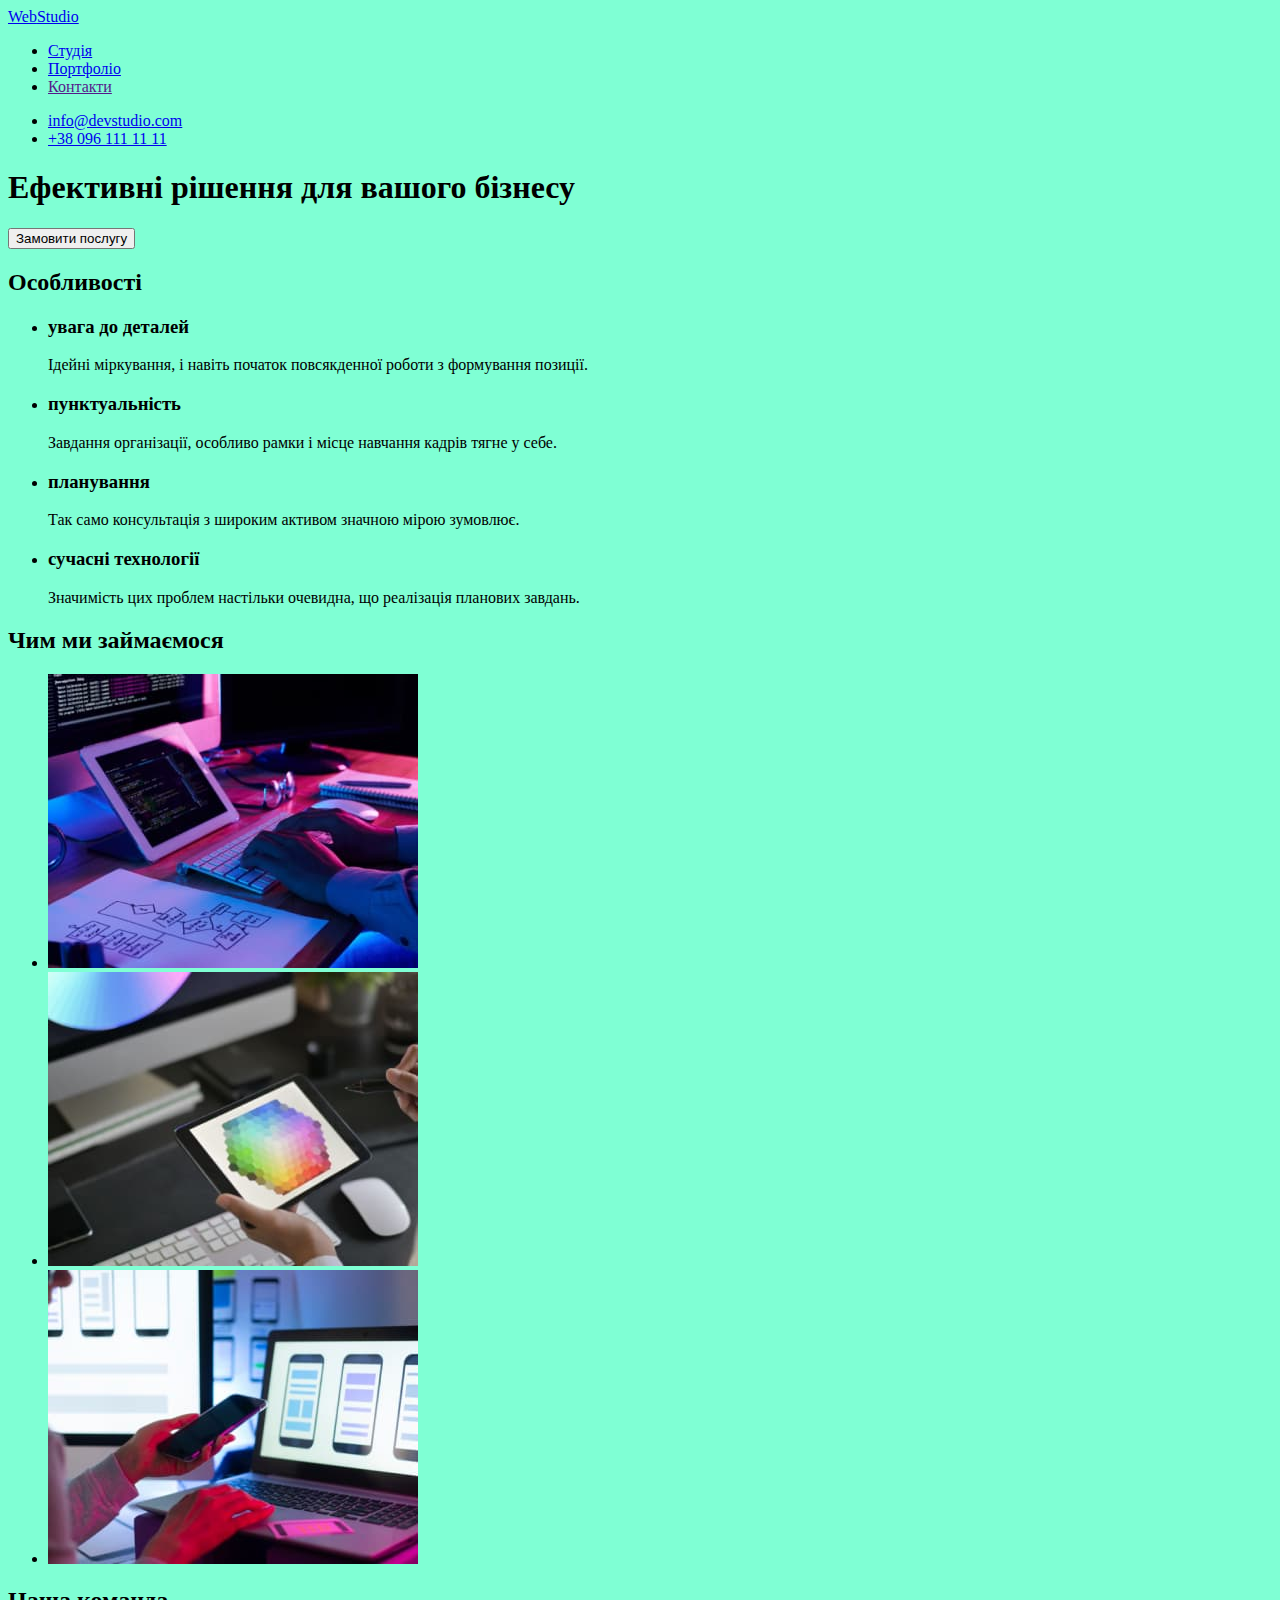
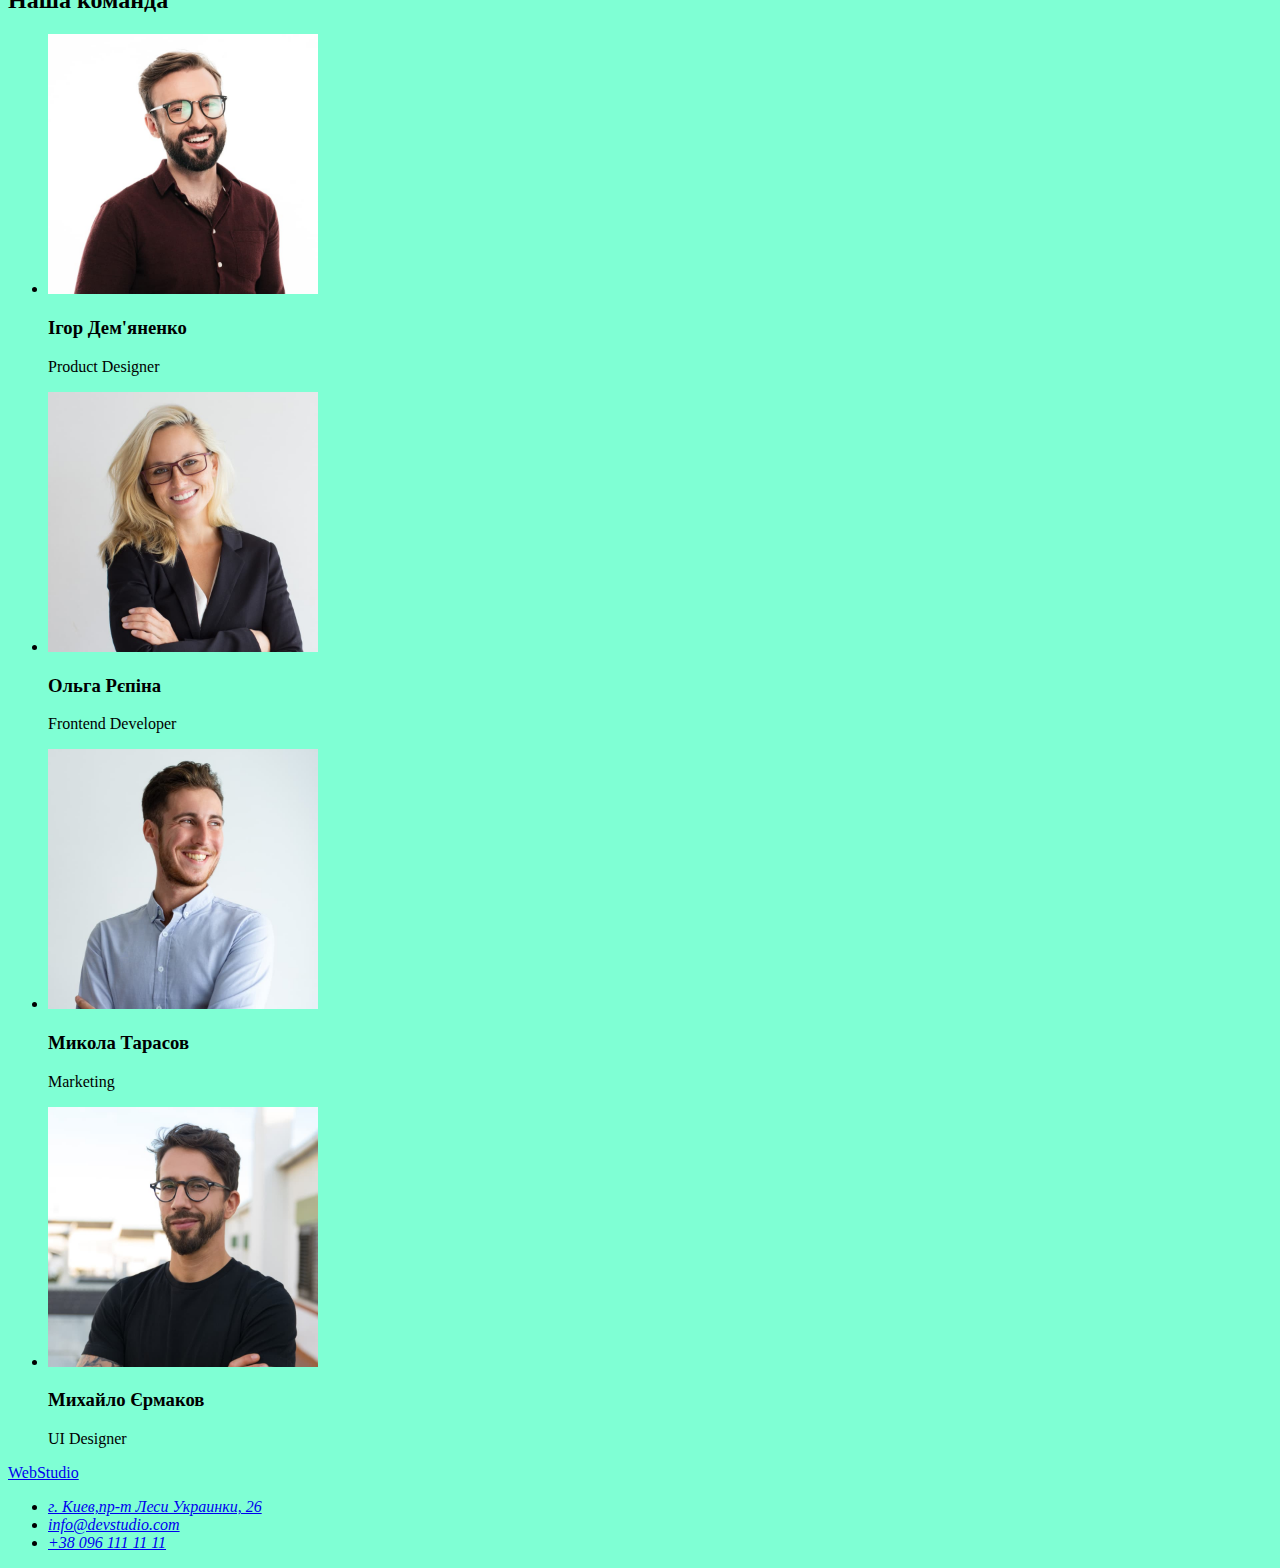
==== index.html @ 27ed3059 "start" ====
<!DOCTYPE html>
<html lang="uk">
  <head>
    <meta charset="UTF-8" />
    <meta http-equiv="X-UA-Compatible" content="IE=edge" />
    <meta name="viewport" content="width=device-width, initial-scale=1.0" />
    <title>WebStudio</title>
    <link rel="stylesheet" href="./css/styles.css" />
  </head>

  <body>
    <!--Шапка-->
    <header class="page-header">
      <nav class="page-nav">
        <a href="./index.html">Web<span class="accent">Studio</span></a>

        <ul class="site-nav">
          <li><a href="./index.html">Студія</a></li>
          <li><a href="./portfolio.html">Портфоліо</a></li>
          <li><a href="">Контакти</a></li>
        </ul>
      </nav>

      <ul class="contact-nav">
        <li><a href="mailto:info@devstudio.com">info@devstudio.com</a></li>
        <li><a href="tel:+380961111111">+38 096 111 11 11</a></li>
      </ul>
    </header>

    <main>
      <!--Ефективні рішення для вашого бізнесу-->
      <section>
        <h1>Ефективні рішення для вашого бізнесу</h1>
        <button type="button">Замовити послугу</button>
      </section>
      <!--Особливості-->
      <section>
        <h2>Особливості</h2>
        <ul>
          <li>
            <h3>увага до деталей</h3>
            <p>Ідейні міркування, і навіть початок повсякденної роботи з формування позиції.</p>
          </li>
          <li>
            <h3>пунктуальність</h3>
            <p>Завдання організації, особливо рамки і місце навчання кадрів тягне у себе.</p>
          </li>
          <li>
            <h3>планування</h3>
            <p>Так само консультація з широким активом значною мірою зумовлює.</p>
          </li>
          <li>
            <h3>сучасні технології</h3>
            <p>Значимість цих проблем настільки очевидна, що реалізація планових завдань.</p>
          </li>
        </ul>
      </section>
      <!--Чим ми займаємося-->
      <section>
        <h2>Чим ми займаємося</h2>
        <ul>
          <li>
            <img
              src="./images/about1.jpg"
              alt="програміст, який працює за робочим столом в офісі"
              width="370"
            />
          </li>
          <li>
            <img
              src="./images/about2.jpg"
              alt="веб дизайнери розробляють додаток для смартфонів, команда творців працює над інтерфейсом мобільних телефонів"
              width="370"
            />
          </li>
          <li>
            <img
              src="./images/about3.jpg"
              alt="творчий художник веб-дизайну за робочим графічним планшетом вибирає колір"
              width="370"
            />
          </li>
        </ul>
      </section>
      <!--Наша команда-->
      <section>
        <h2>Наша команда</h2>
        <ul>
          <li>
            <img src="./images/team1.jpg" alt="Ігор Дем'яненко" width="270" />
            <h3>Ігор Дем'яненко</h3>
            <p lang="en">Product Designer</p>
          </li>
          <li>
            <img src="./images/team2.jpg" alt="Ольга Рєпіна" width="270" />
            <h3>Ольга Рєпіна</h3>
            <p lang="en">Frontend Developer</p>
          </li>
          <li>
            <img src="./images/team3.jpg" alt="Микола Тарасов" width="270" />
            <h3>Микола Тарасов</h3>
            <p lang="en">Marketing</p>
          </li>
          <li>
            <img src="./images/team4.jpg" alt="Михайло Єрмаков" width="270" />
            <h3>Михайло Єрмаков</h3>
            <p lang="en">UI Designer</p>
          </li>
        </ul>
      </section>
    </main>
    <!--Футер-->
    <footer>
      <a href="./index.html">Web<span class="accent">Studio</span></a>
      <address>
        <ul>
          <li>
            <a
              href="https://goo.gl/maps/CPtrU1FHBa2aNyZL9"
              target="_blank"
              rel="noopener noreferrer nofollow"
              >г. Киев,пр-т Леси Украинки, 26
            </a>
          </li>
          <li><a href="mailto:info@devstudio.com">info@devstudio.com</a></li>
          <li><a href="tel:+380961111111">+38 096 111 11 11</a></li>
        </ul>
      </address>
    </footer>
  </body>
</html>

<!--тест-->
---- css/styles.css ----
body {
  background-color: aquamarine;
}
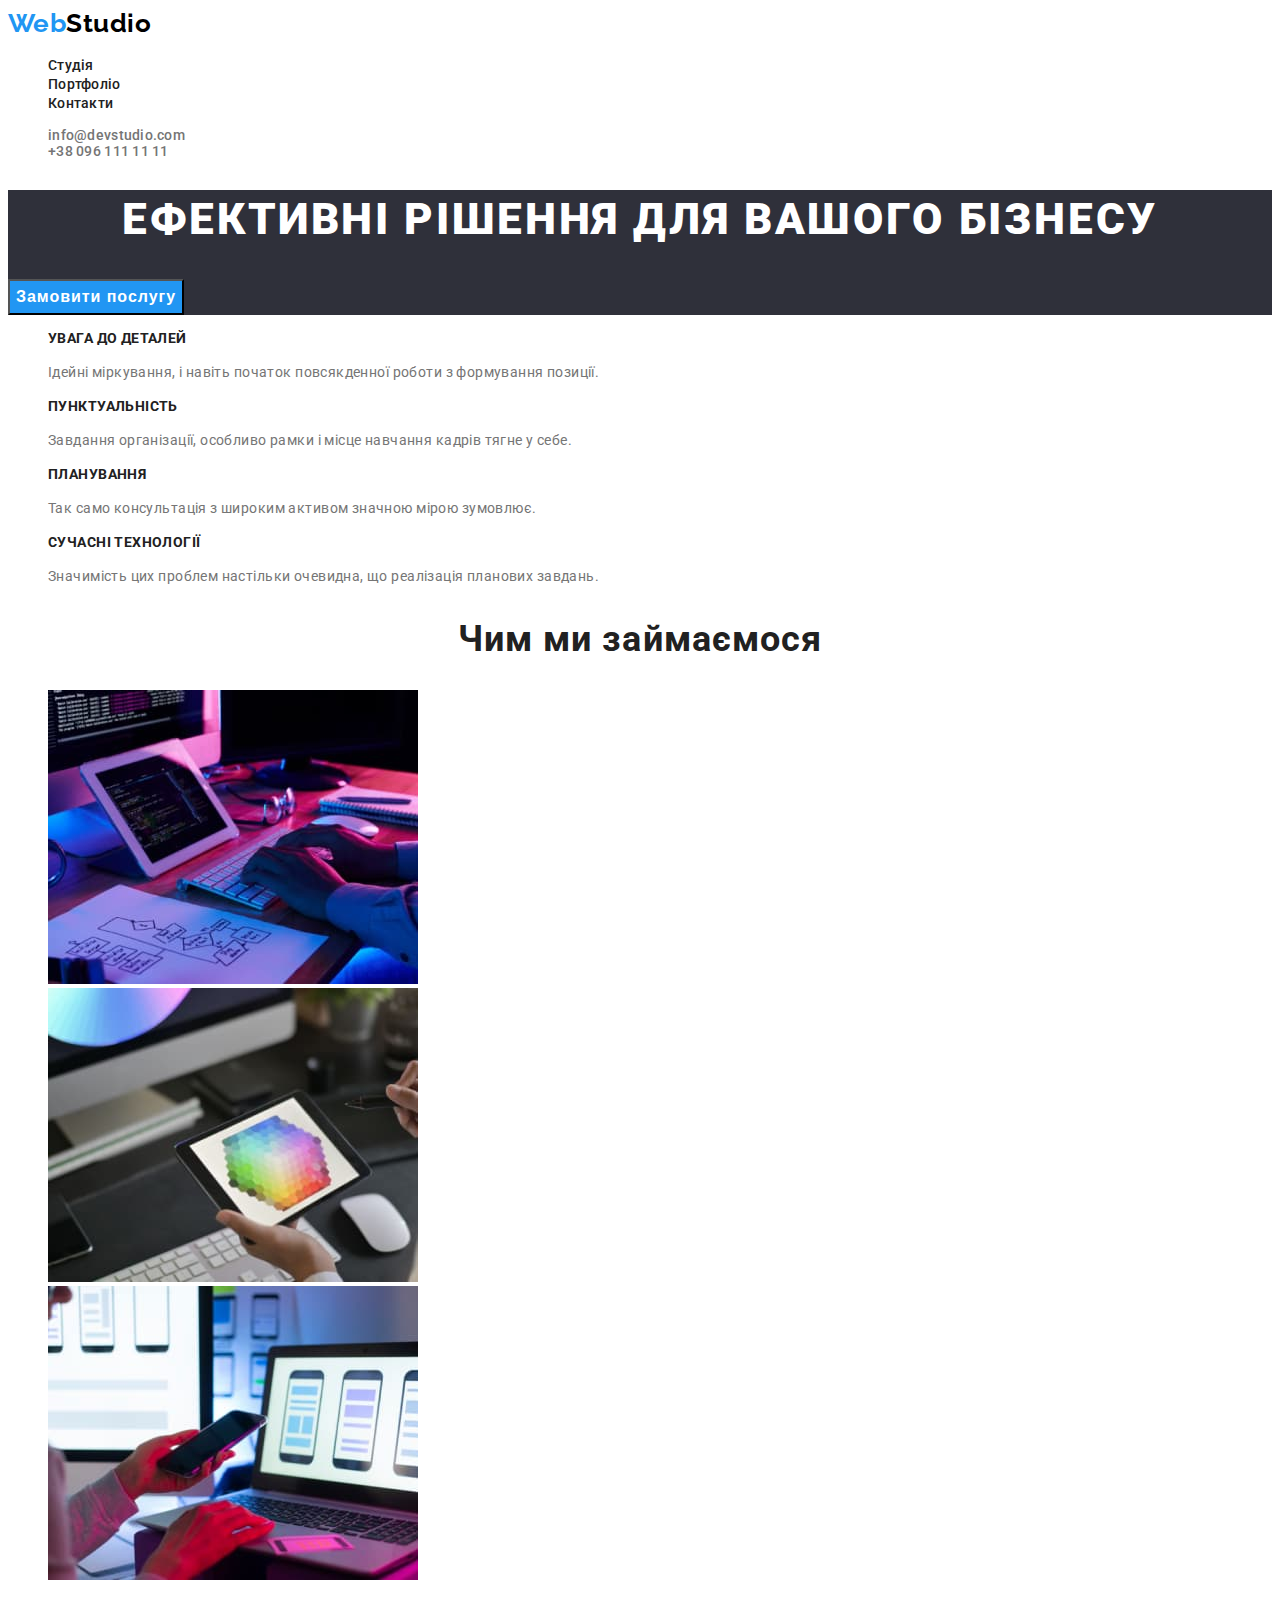
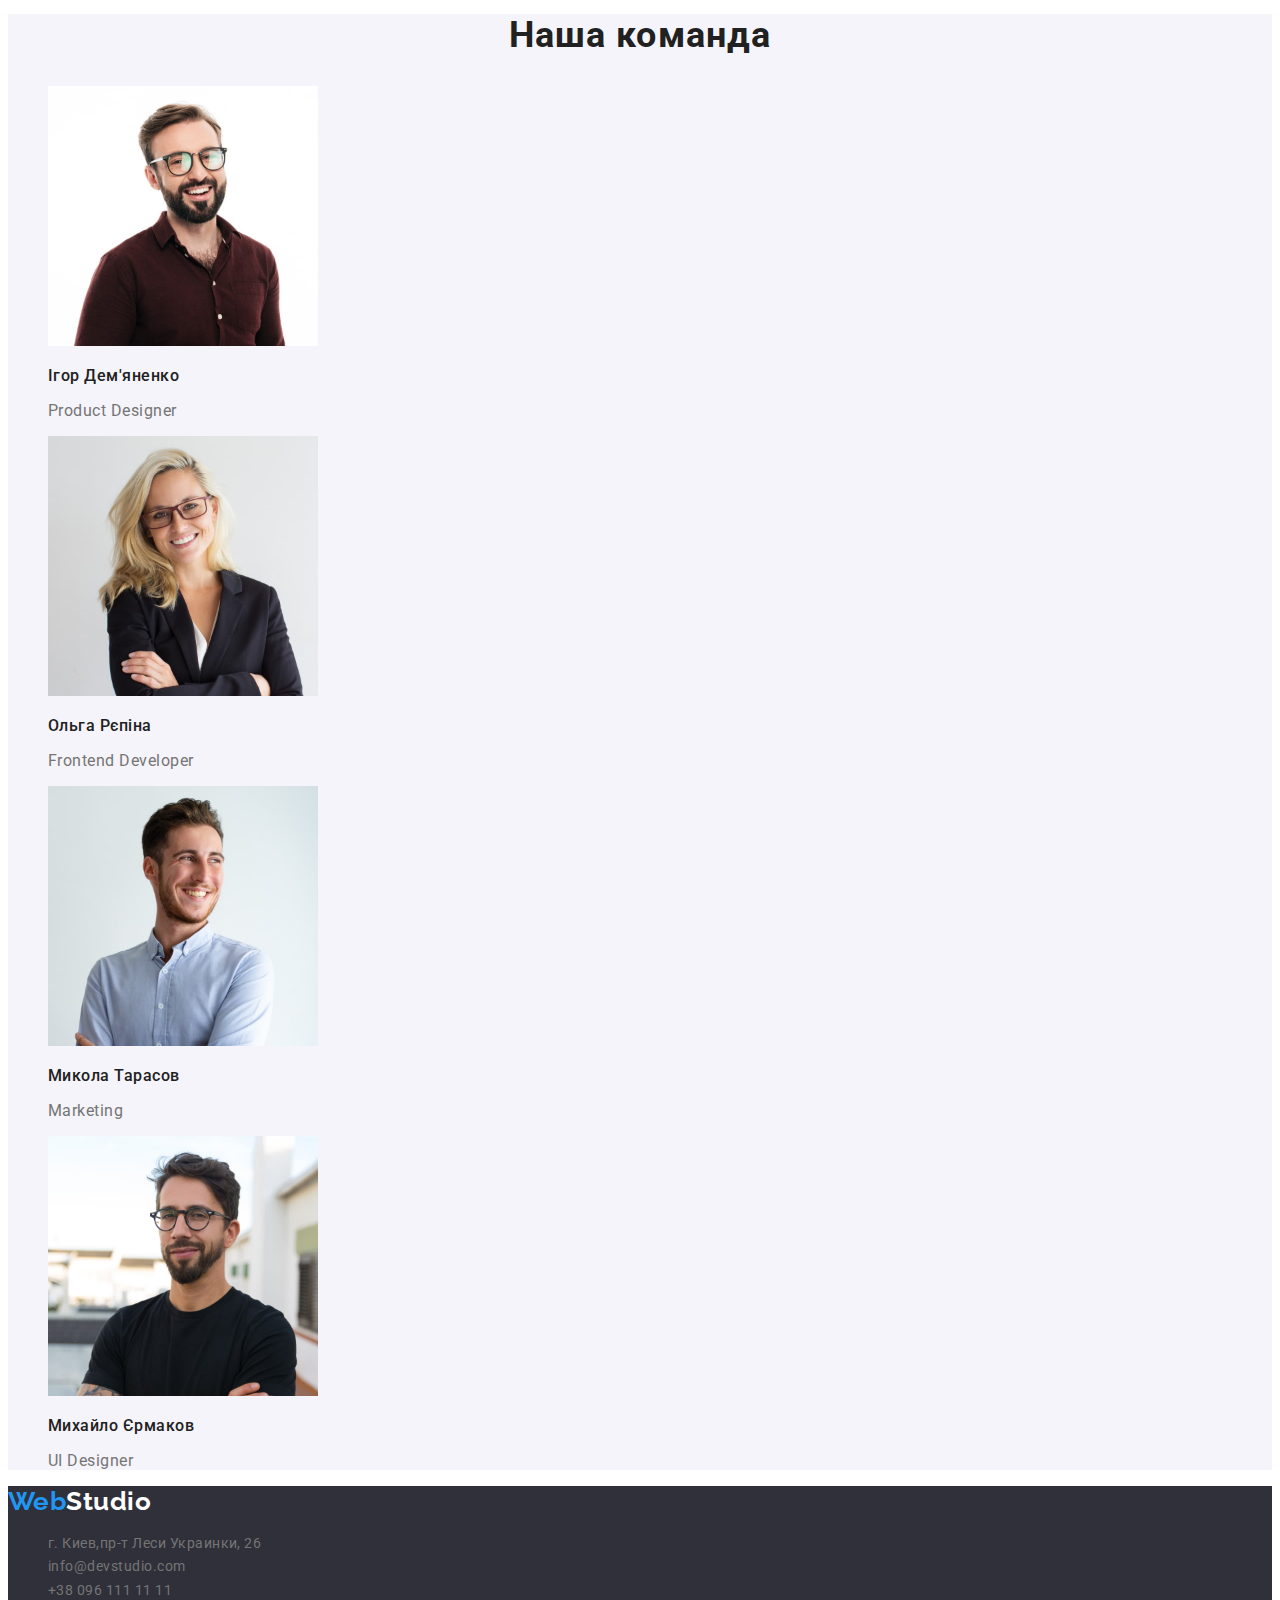
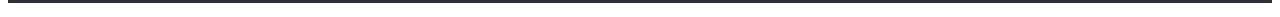
==== commit 06e15cb3: "finish" ====
--- a/index.html
+++ b/index.html
@@ -4,60 +4,74 @@
     <meta charset="UTF-8" />
     <meta http-equiv="X-UA-Compatible" content="IE=edge" />
     <meta name="viewport" content="width=device-width, initial-scale=1.0" />
+    <!-- шрифти:Raleway 700,Roboto 400 500 700 900, -->
+    <link rel="preconnect" href="https://fonts.googleapis.com" />
+    <link rel="preconnect" href="https://fonts.gstatic.com" crossorigin />
+    <link
+      href="https://fonts.googleapis.com/css2?family=Raleway:wght@700&family=Roboto:wght@400;500;700;900&display=swap"
+      rel="stylesheet"
+    />
     <title>WebStudio</title>
     <link rel="stylesheet" href="./css/styles.css" />
   </head>
 
   <body>
     <!--Шапка-->
-    <header class="page-header">
+    <header>
       <nav class="page-nav">
-        <a href="./index.html">Web<span class="accent">Studio</span></a>
+        <a href="./index.html" class="logo">Web<span class="logo-studio">Studio</span></a>
 
-        <ul class="site-nav">
-          <li><a href="./index.html">Студія</a></li>
-          <li><a href="./portfolio.html">Портфоліо</a></li>
-          <li><a href="">Контакти</a></li>
+        <ul>
+          <li><a href="./index.html" class="current nav-link">Студія</a></li>
+          <li><a href="./portfolio.html" class="nav-link">Портфоліо</a></li>
+          <li><a href="" class="nav-link">Контакти</a></li>
         </ul>
       </nav>
 
       <ul class="contact-nav">
-        <li><a href="mailto:info@devstudio.com">info@devstudio.com</a></li>
-        <li><a href="tel:+380961111111">+38 096 111 11 11</a></li>
+        <li><a class="nav-link" href="mailto:info@devstudio.com">info@devstudio.com</a></li>
+        <li><a class="nav-link" href="tel:+380961111111">+38 096 111 11 11</a></li>
       </ul>
     </header>
 
     <main>
+      <!-- hero -->
       <!--Ефективні рішення для вашого бізнесу-->
-      <section>
-        <h1>Ефективні рішення для вашого бізнесу</h1>
+      <section class="hero">
+        <h1 class="top">Ефективні рішення для вашого бізнесу</h1>
         <button type="button">Замовити послугу</button>
       </section>
       <!--Особливості-->
       <section>
-        <h2>Особливості</h2>
-        <ul>
+        <h2 hidden>Особливості</h2>
+        <ul class="features">
           <li>
-            <h3>увага до деталей</h3>
-            <p>Ідейні міркування, і навіть початок повсякденної роботи з формування позиції.</p>
+            <h3 class="features-titel">увага до деталей</h3>
+            <p class="text">
+              Ідейні міркування, і навіть початок повсякденної роботи з формування позиції.
+            </p>
           </li>
           <li>
-            <h3>пунктуальність</h3>
-            <p>Завдання організації, особливо рамки і місце навчання кадрів тягне у себе.</p>
+            <h3 class="features-titel">пунктуальність</h3>
+            <p class="text">
+              Завдання організації, особливо рамки і місце навчання кадрів тягне у себе.
+            </p>
           </li>
           <li>
-            <h3>планування</h3>
-            <p>Так само консультація з широким активом значною мірою зумовлює.</p>
+            <h3 class="features-titel">планування</h3>
+            <p class="text">Так само консультація з широким активом значною мірою зумовлює.</p>
           </li>
           <li>
-            <h3>сучасні технології</h3>
-            <p>Значимість цих проблем настільки очевидна, що реалізація планових завдань.</p>
+            <h3 class="features-titel">сучасні технології</h3>
+            <p class="text">
+              Значимість цих проблем настільки очевидна, що реалізація планових завдань.
+            </p>
           </li>
         </ul>
       </section>
       <!--Чим ми займаємося-->
       <section>
-        <h2>Чим ми займаємося</h2>
+        <h2 class="work-title">Чим ми займаємося</h2>
         <ul>
           <li>
             <img
@@ -83,39 +97,40 @@
         </ul>
       </section>
       <!--Наша команда-->
-      <section>
-        <h2>Наша команда</h2>
+      <section class="team">
+        <h2 class="work-title">Наша команда</h2>
         <ul>
           <li>
             <img src="./images/team1.jpg" alt="Ігор Дем'яненко" width="270" />
-            <h3>Ігор Дем'яненко</h3>
-            <p lang="en">Product Designer</p>
+            <h3 class="team-name">Ігор Дем'яненко</h3>
+            <p lang="en" class="job">Product Designer</p>
           </li>
           <li>
             <img src="./images/team2.jpg" alt="Ольга Рєпіна" width="270" />
-            <h3>Ольга Рєпіна</h3>
-            <p lang="en">Frontend Developer</p>
+            <h3 class="team-name">Ольга Рєпіна</h3>
+            <p lang="en" class="job">Frontend Developer</p>
           </li>
           <li>
             <img src="./images/team3.jpg" alt="Микола Тарасов" width="270" />
-            <h3>Микола Тарасов</h3>
-            <p lang="en">Marketing</p>
+            <h3 class="team-name">Микола Тарасов</h3>
+            <p lang="en" class="job">Marketing</p>
           </li>
           <li>
             <img src="./images/team4.jpg" alt="Михайло Єрмаков" width="270" />
-            <h3>Михайло Єрмаков</h3>
-            <p lang="en">UI Designer</p>
+            <h3 class="team-name">Михайло Єрмаков</h3>
+            <p lang="en" class="job">UI Designer</p>
           </li>
         </ul>
       </section>
     </main>
     <!--Футер-->
     <footer>
-      <a href="./index.html">Web<span class="accent">Studio</span></a>
-      <address>
+      <a href="./index.html" class="logo">Web<span class="logo-studio">Studio</span></a>
+      <address class="contact-info">
         <ul>
           <li>
             <a
+              class="contact-map"
               href="https://goo.gl/maps/CPtrU1FHBa2aNyZL9"
               target="_blank"
               rel="noopener noreferrer nofollow"
--- a/css/styles.css
+++ b/css/styles.css
@@ -1,3 +1,212 @@
+/* 
+font-family: 'Raleway', sans-serif;
+font-family: 'Roboto', sans-serif; 
+*/
+
+:root {
+  --primary-text-color: #757575;
+  --title-text-color: #212121;
+  --accent-color: #2196f3;
+  --primary-logo-color: #2196f3;
+  --secondary-logo-color: #000000;
+  --primary-white-color: #ffffff;
+  --footer-background: #2f303a;
+  --footer-contacts: rgba(255, 255, 255, 0.6);
+  --button-portfolio-background: #f5f4fa;
+}
+
 body {
-  background-color: aquamarine;
-}
+  font-family: Roboto, sans-serif;
+  color: var(--primary-text-color);
+  background-color: var(--primary-white-color);
+  letter-spacing: 0.03em;
+}
+
+a {
+  text-decoration: none;
+  font-style: normal;
+  color: var(--primary-text-color);
+}
+a:hover,
+a:focus {
+  color: var(--accent-color);
+}
+
+li {
+  list-style-type: none;
+}
+
+/* шапка */
+.logo {
+  color: var(--primary-logo-color);
+  font-family: Raleway, sans-serif;
+  font-weight: 700;
+  font-size: 26px;
+  line-height: 1.2;
+}
+
+header .logo-studio {
+  color: var(--secondary-logo-color);
+}
+
+/* навигация */
+.page-nav .nav-link {
+  font-weight: 500;
+  font-size: 14px;
+  line-height: 1.14;
+  letter-spacing: 0.02em;
+  color: var(--title-text-color);
+}
+
+.page-nav .nav-link:hover,
+.page-nav .nav-link:focus {
+  color: var(--accent-color);
+}
+
+.link.current {
+  color: var(--accent-color);
+}
+
+.contact-nav {
+  font-weight: 500;
+  font-size: 14px;
+  line-height: 1.14;
+  letter-spacing: 0.02em;
+  color: var(--primary-text-color);
+}
+
+h2,
+h3 {
+  color: var(--title-text-color);
+}
+
+/*футер*/
+footer {
+  background: var(--footer-background);
+}
+
+footer .logo-studio {
+  color: var(--primary-white-color);
+}
+
+.contact-info {
+  font-weight: 400;
+  font-size: 14px;
+  line-height: 1.7;
+  color: var(--footer-contacts);
+}
+
+/*hero*/
+.hero {
+  background-color: var(--footer-background);
+}
+
+.hero .top {
+  font-style: normal;
+  font-weight: 900;
+  font-size: 44px;
+  line-height: 1.36;
+  color: var(--primary-white-color);
+  text-align: center;
+  letter-spacing: 0.06em;
+  text-transform: uppercase;
+}
+
+.hero button {
+  display: flex;
+  font-style: normal;
+  font-weight: 700;
+  font-size: 16px;
+  line-height: 1.88;
+  text-align: center;
+  color: var(--primary-white-color);
+  background-color: var(--accent-color);
+  letter-spacing: 0.06em;
+}
+
+.hero button:hover,
+.hero button:focus {
+  background-color: #188ce8;
+}
+
+.features-titel {
+  font-style: normal;
+  font-weight: 700;
+  font-size: 14px;
+  line-height: 1.14;
+  letter-spacing: 0.03em;
+  text-transform: uppercase;
+}
+
+.features .text {
+  font-style: normal;
+  font-weight: 400;
+  font-size: 14px;
+  line-height: 1.71;
+  letter-spacing: 0.03em;
+}
+
+.work-title {
+  font-style: normal;
+  font-weight: 700;
+  font-size: 36px;
+  line-height: 1.17;
+  text-align: center;
+  letter-spacing: 0.03em;
+}
+.team {
+  background-color: #f5f4fa;
+}
+.team-name {
+  font-style: normal;
+  font-weight: 500;
+  font-size: 16px;
+  line-height: 1.19;
+  letter-spacing: 0.03em;
+}
+
+.job {
+  font-family: 'Roboto';
+  font-style: normal;
+  font-weight: 400;
+  font-size: 16px;
+  line-height: 1.19;
+  letter-spacing: 0.03em;
+}
+
+/* портфолио */
+
+/*фильтр*/
+.filter button {
+  font-weight: 500;
+  font-size: 16px;
+  line-height: 1.62;
+  color: var(--title-text-color);
+  background-color: var(--button-portfolio-background);
+  text-align: center;
+  letter-spacing: 0.03em;
+}
+
+.filter button:focus,
+.filter button:hover {
+  color: var(--primary-white-color);
+  background-color: var(--accent-color);
+}
+
+.work-name {
+  color: var(--title-text-color);
+  font-style: normal;
+  font-weight: 700;
+  font-size: 18px;
+  line-height: 2;
+  letter-spacing: 0.06em;
+}
+
+.work-filter {
+  color: var(--primary-text-color);
+  font-style: normal;
+  font-weight: 400;
+  font-size: 16px;
+  line-height: 1.88;
+  letter-spacing: 0.03em;
+}
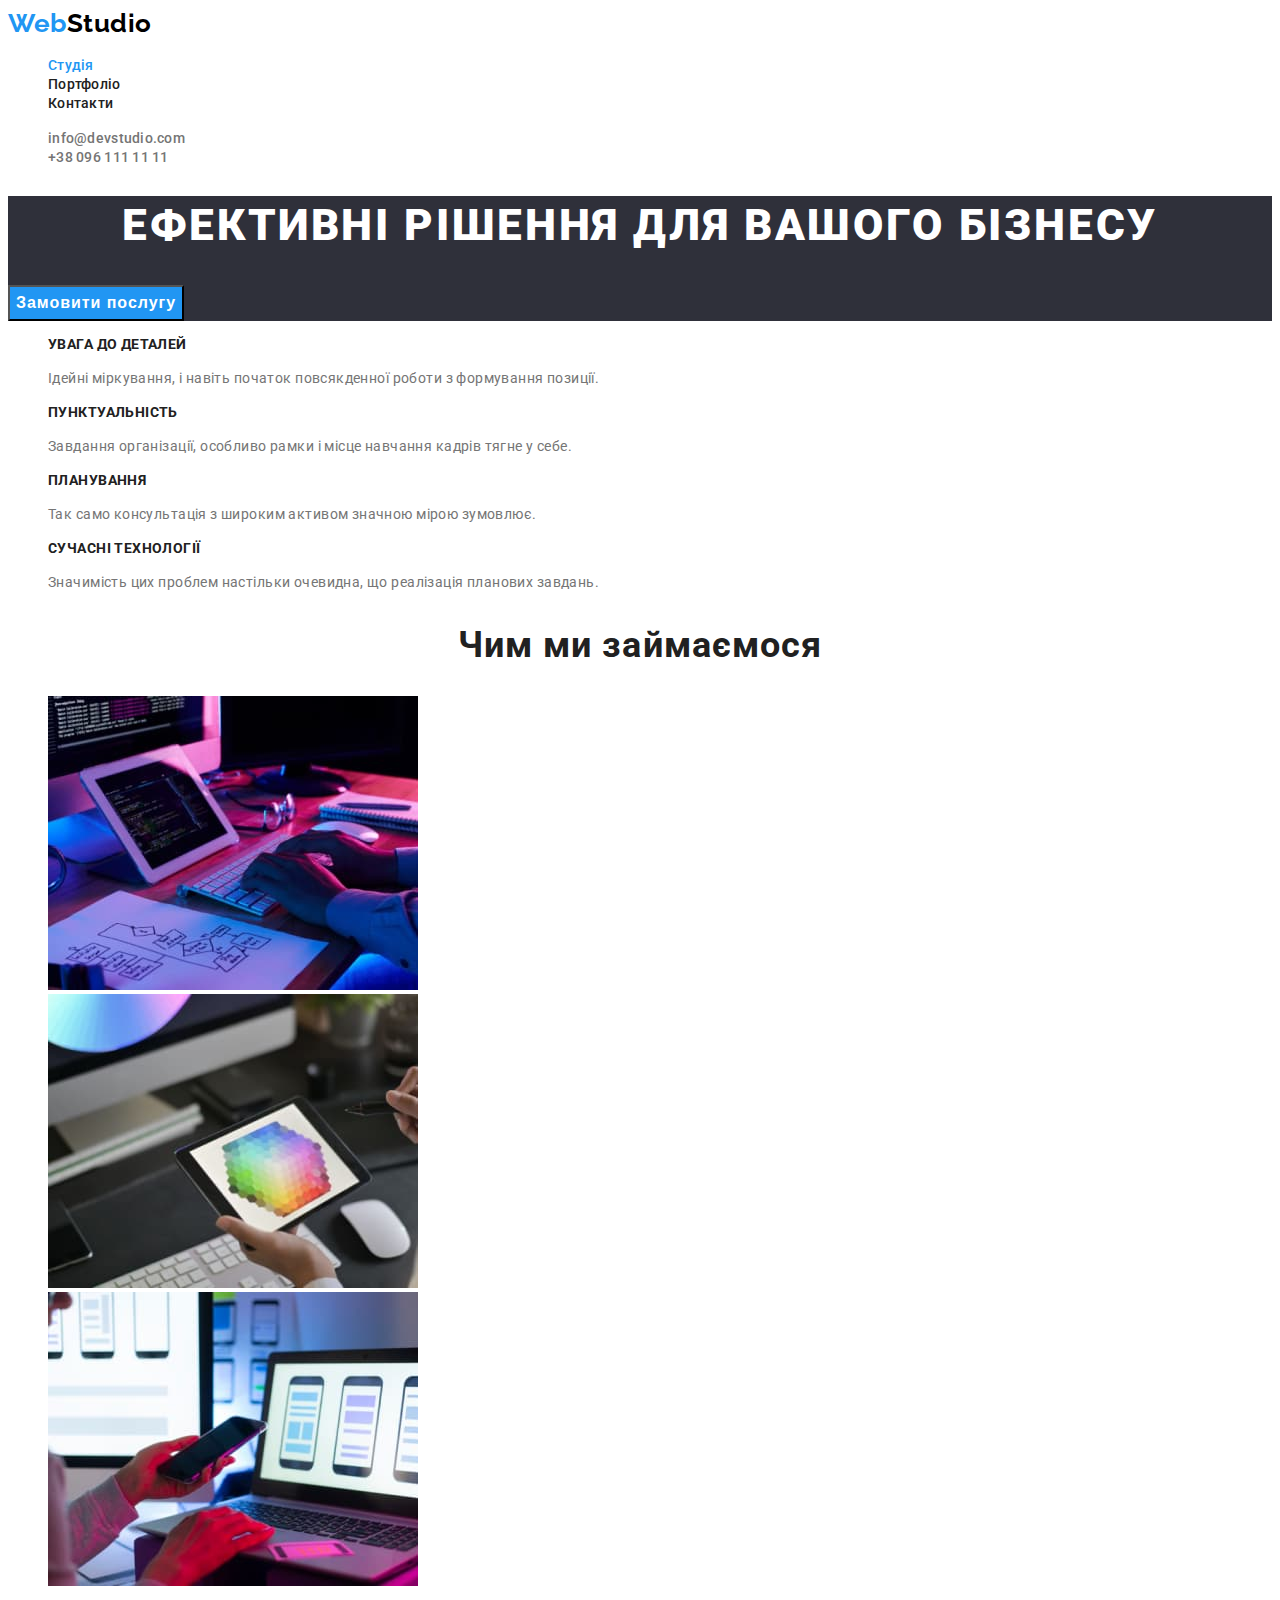
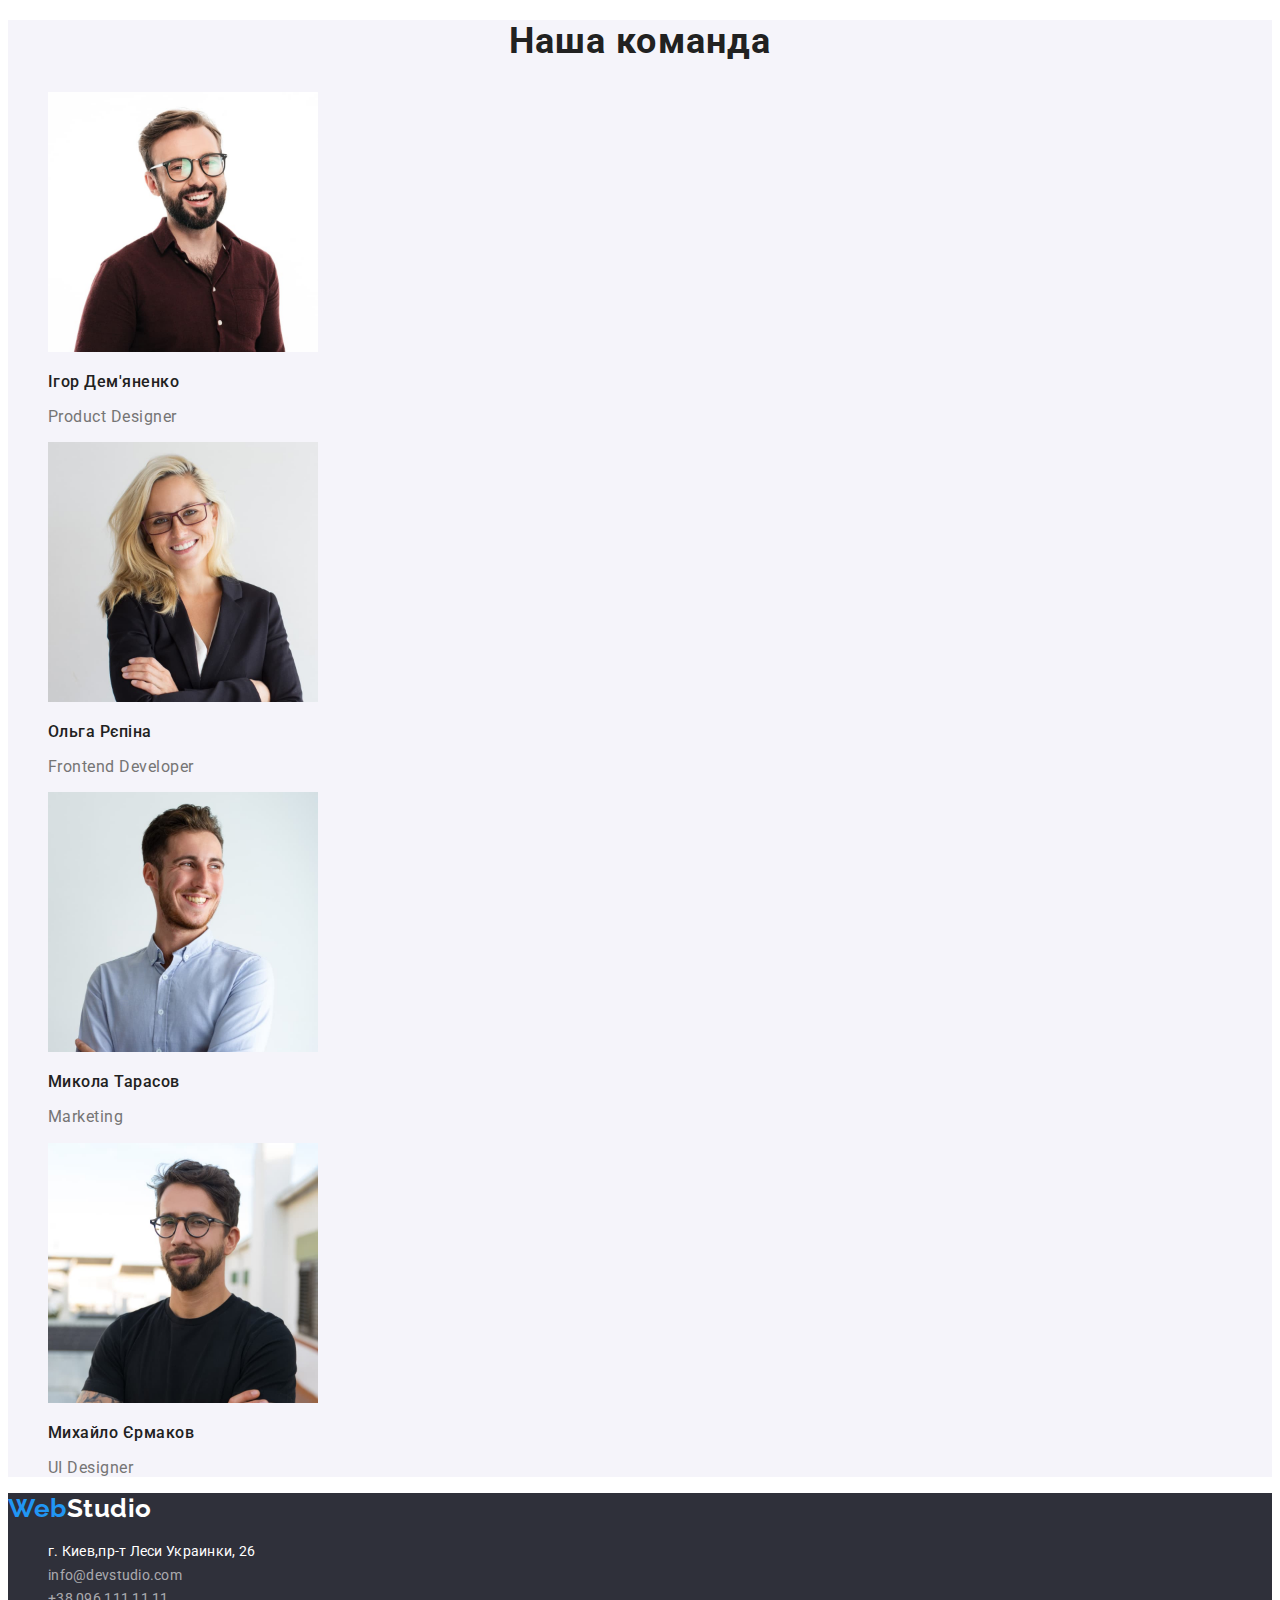
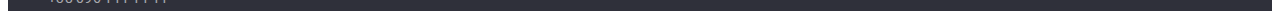
==== commit 0624280a: "fix" ====
--- a/index.html
+++ b/index.html
@@ -19,16 +19,16 @@
     <!--Шапка-->
     <header>
       <nav class="page-nav">
-        <a href="./index.html" class="logo">Web<span class="logo-studio">Studio</span></a>
+        <a href="./index.html" class="logo nav-link">Web<span class="logo-studio">Studio</span></a>
 
-        <ul>
+        <ul class="list">
           <li><a href="./index.html" class="current nav-link">Студія</a></li>
           <li><a href="./portfolio.html" class="nav-link">Портфоліо</a></li>
           <li><a href="" class="nav-link">Контакти</a></li>
         </ul>
       </nav>
 
-      <ul class="contact-nav">
+      <ul class="contact-nav list">
         <li><a class="nav-link" href="mailto:info@devstudio.com">info@devstudio.com</a></li>
         <li><a class="nav-link" href="tel:+380961111111">+38 096 111 11 11</a></li>
       </ul>
@@ -44,7 +44,7 @@
       <!--Особливості-->
       <section>
         <h2 hidden>Особливості</h2>
-        <ul class="features">
+        <ul class="features list">
           <li>
             <h3 class="features-titel">увага до деталей</h3>
             <p class="text">
@@ -72,7 +72,7 @@
       <!--Чим ми займаємося-->
       <section>
         <h2 class="work-title">Чим ми займаємося</h2>
-        <ul>
+        <ul class="list">
           <li>
             <img
               src="./images/about1.jpg"
@@ -99,7 +99,7 @@
       <!--Наша команда-->
       <section class="team">
         <h2 class="work-title">Наша команда</h2>
-        <ul>
+        <ul class="list">
           <li>
             <img src="./images/team1.jpg" alt="Ігор Дем'яненко" width="270" />
             <h3 class="team-name">Ігор Дем'яненко</h3>
@@ -125,20 +125,20 @@
     </main>
     <!--Футер-->
     <footer>
-      <a href="./index.html" class="logo">Web<span class="logo-studio">Studio</span></a>
+      <a href="./index.html" class="logo nav-link">Web<span class="logo-studio">Studio</span></a>
       <address class="contact-info">
-        <ul>
+        <ul class="list">
           <li>
             <a
-              class="contact-map"
+              class="nav-link nav-map"
               href="https://goo.gl/maps/CPtrU1FHBa2aNyZL9"
               target="_blank"
               rel="noopener noreferrer nofollow"
               >г. Киев,пр-т Леси Украинки, 26
             </a>
           </li>
-          <li><a href="mailto:info@devstudio.com">info@devstudio.com</a></li>
-          <li><a href="tel:+380961111111">+38 096 111 11 11</a></li>
+          <li><a class="nav-link" href="mailto:info@devstudio.com">info@devstudio.com</a></li>
+          <li><a class="nav-link" href="tel:+380961111111">+38 096 111 11 11</a></li>
         </ul>
       </address>
     </footer>
--- a/css/styles.css
+++ b/css/styles.css
@@ -22,21 +22,39 @@
   letter-spacing: 0.03em;
 }
 
-a {
+.nav-link {
   text-decoration: none;
   font-style: normal;
+  font-weight: 500;
+  font-size: 14px;
+  line-height: 1.14;
+  letter-spacing: 0.02em;
+  color: var(--title-text-color);
+}
+
+.nav-link.current {
+  color: var(--accent-color);
+}
+
+.contact-nav .nav-link {
+  font-weight: 500;
+  font-size: 14px;
+  line-height: 1.14;
+  letter-spacing: 0.02em;
   color: var(--primary-text-color);
 }
-a:hover,
-a:focus {
+
+.nav-link:hover,
+.nav-link:focus,
+.contact-info .nav-link:hover,
+.contact-info .nav-link:focus {
   color: var(--accent-color);
 }
 
-li {
+.list {
   list-style-type: none;
 }
 
-/* шапка */
 .logo {
   color: var(--primary-logo-color);
   font-family: Raleway, sans-serif;
@@ -45,40 +63,18 @@
   line-height: 1.2;
 }
 
-header .logo-studio {
+.logo-studio {
+  font-family: Raleway, sans-serif;
+  font-weight: 700;
+  font-size: 26px;
+  line-height: 1.2;
   color: var(--secondary-logo-color);
 }
 
-/* навигация */
-.page-nav .nav-link {
-  font-weight: 500;
-  font-size: 14px;
-  line-height: 1.14;
-  letter-spacing: 0.02em;
-  color: var(--title-text-color);
-}
-
-.page-nav .nav-link:hover,
-.page-nav .nav-link:focus {
-  color: var(--accent-color);
-}
-
-.link.current {
-  color: var(--accent-color);
-}
-
-.contact-nav {
-  font-weight: 500;
-  font-size: 14px;
-  line-height: 1.14;
-  letter-spacing: 0.02em;
-  color: var(--primary-text-color);
-}
-
-h2,
+/* h2,
 h3 {
   color: var(--title-text-color);
-}
+} */
 
 /*футер*/
 footer {
@@ -89,11 +85,17 @@
   color: var(--primary-white-color);
 }
 
-.contact-info {
+.contact-info .nav-link {
+  text-decoration: none;
+  font-style: normal;
   font-weight: 400;
   font-size: 14px;
   line-height: 1.7;
   color: var(--footer-contacts);
+}
+
+.contact-info .nav-map {
+  color: var(--primary-white-color);
 }
 
 /*hero*/
@@ -102,7 +104,6 @@
 }
 
 .hero .top {
-  font-style: normal;
   font-weight: 900;
   font-size: 44px;
   line-height: 1.36;
@@ -114,7 +115,6 @@
 
 .hero button {
   display: flex;
-  font-style: normal;
   font-weight: 700;
   font-size: 16px;
   line-height: 1.88;
@@ -122,6 +122,7 @@
   color: var(--primary-white-color);
   background-color: var(--accent-color);
   letter-spacing: 0.06em;
+  cursor: pointer;
 }
 
 .hero button:hover,
@@ -130,7 +131,7 @@
 }
 
 .features-titel {
-  font-style: normal;
+  color: var(--title-text-color);
   font-weight: 700;
   font-size: 14px;
   line-height: 1.14;
@@ -139,15 +140,13 @@
 }
 
 .features .text {
-  font-style: normal;
-  font-weight: 400;
   font-size: 14px;
   line-height: 1.71;
   letter-spacing: 0.03em;
 }
 
 .work-title {
-  font-style: normal;
+  color: var(--title-text-color);
   font-weight: 700;
   font-size: 36px;
   line-height: 1.17;
@@ -158,7 +157,7 @@
   background-color: #f5f4fa;
 }
 .team-name {
-  font-style: normal;
+  color: var(--title-text-color);
   font-weight: 500;
   font-size: 16px;
   line-height: 1.19;
@@ -166,9 +165,6 @@
 }
 
 .job {
-  font-family: 'Roboto';
-  font-style: normal;
-  font-weight: 400;
   font-size: 16px;
   line-height: 1.19;
   letter-spacing: 0.03em;
@@ -191,11 +187,11 @@
 .filter button:hover {
   color: var(--primary-white-color);
   background-color: var(--accent-color);
+  cursor: pointer;
 }
 
 .work-name {
   color: var(--title-text-color);
-  font-style: normal;
   font-weight: 700;
   font-size: 18px;
   line-height: 2;
@@ -204,8 +200,6 @@
 
 .work-filter {
   color: var(--primary-text-color);
-  font-style: normal;
-  font-weight: 400;
   font-size: 16px;
   line-height: 1.88;
   letter-spacing: 0.03em;
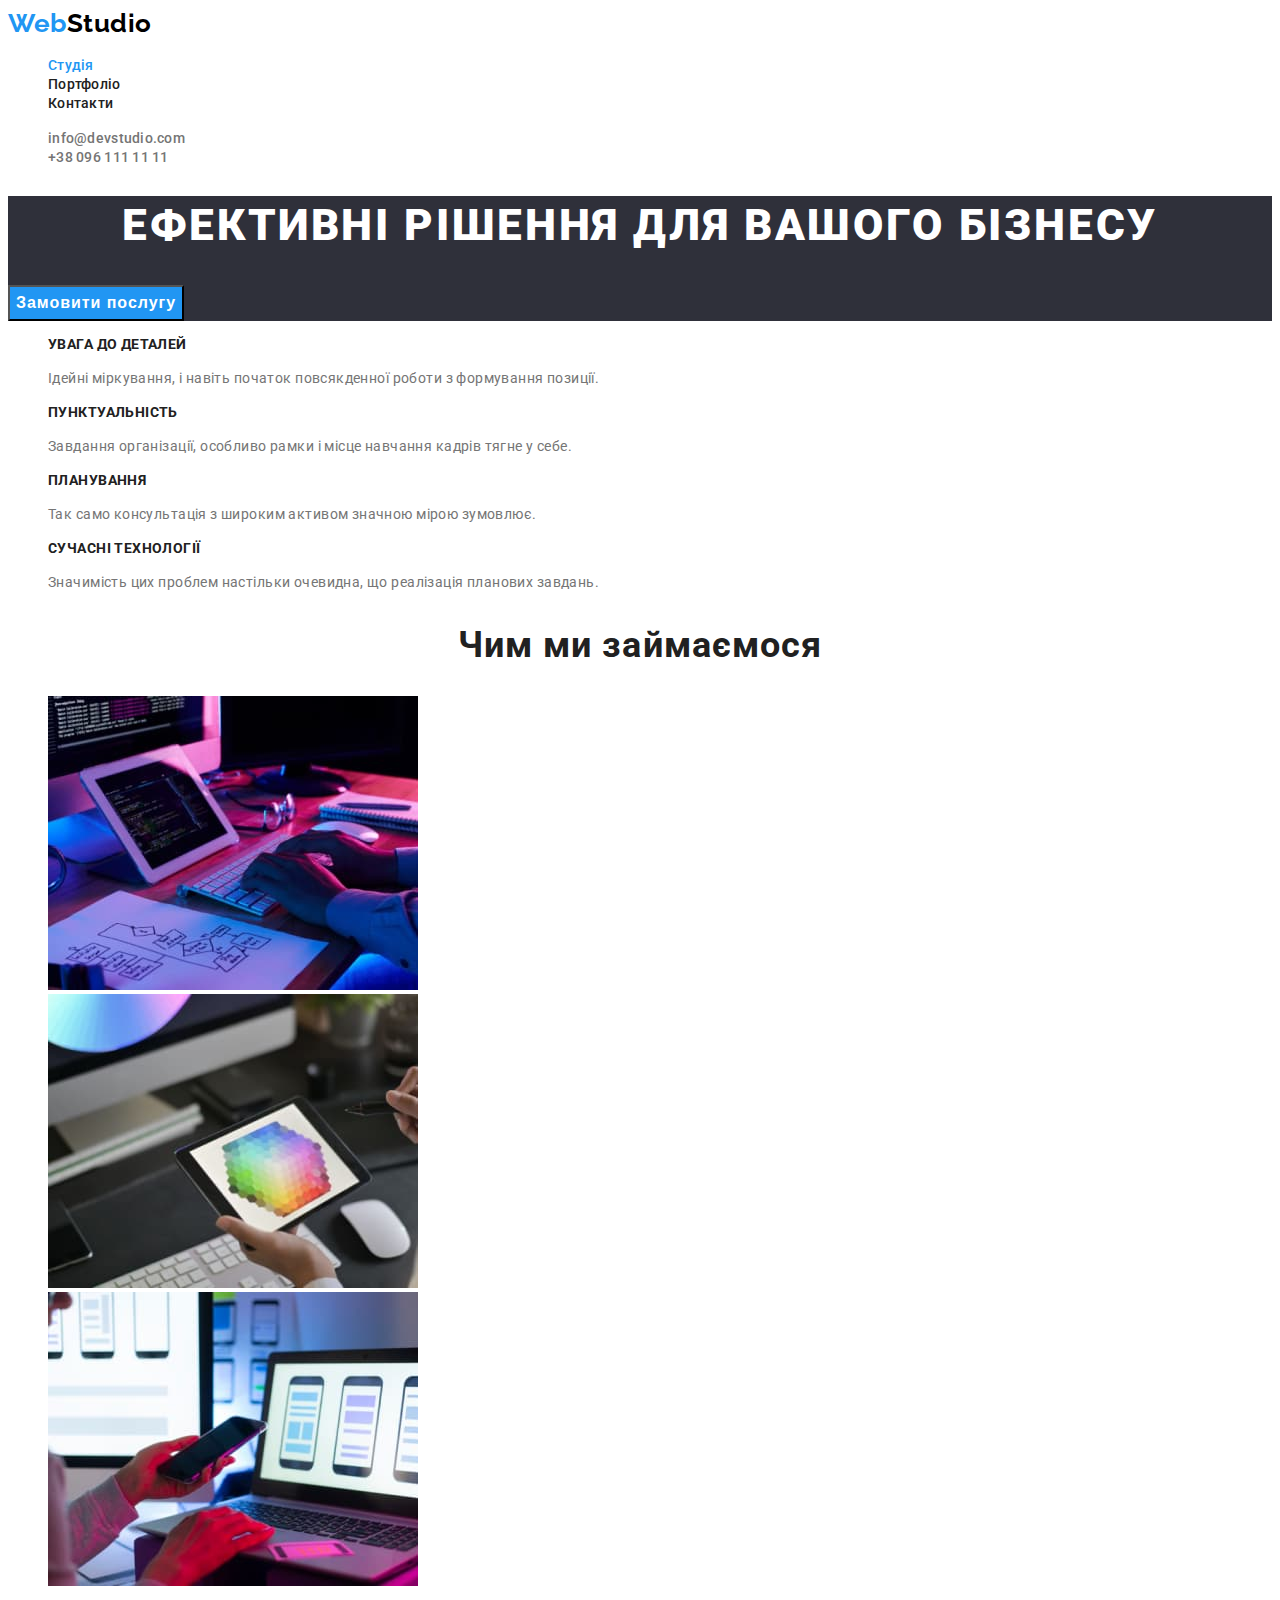
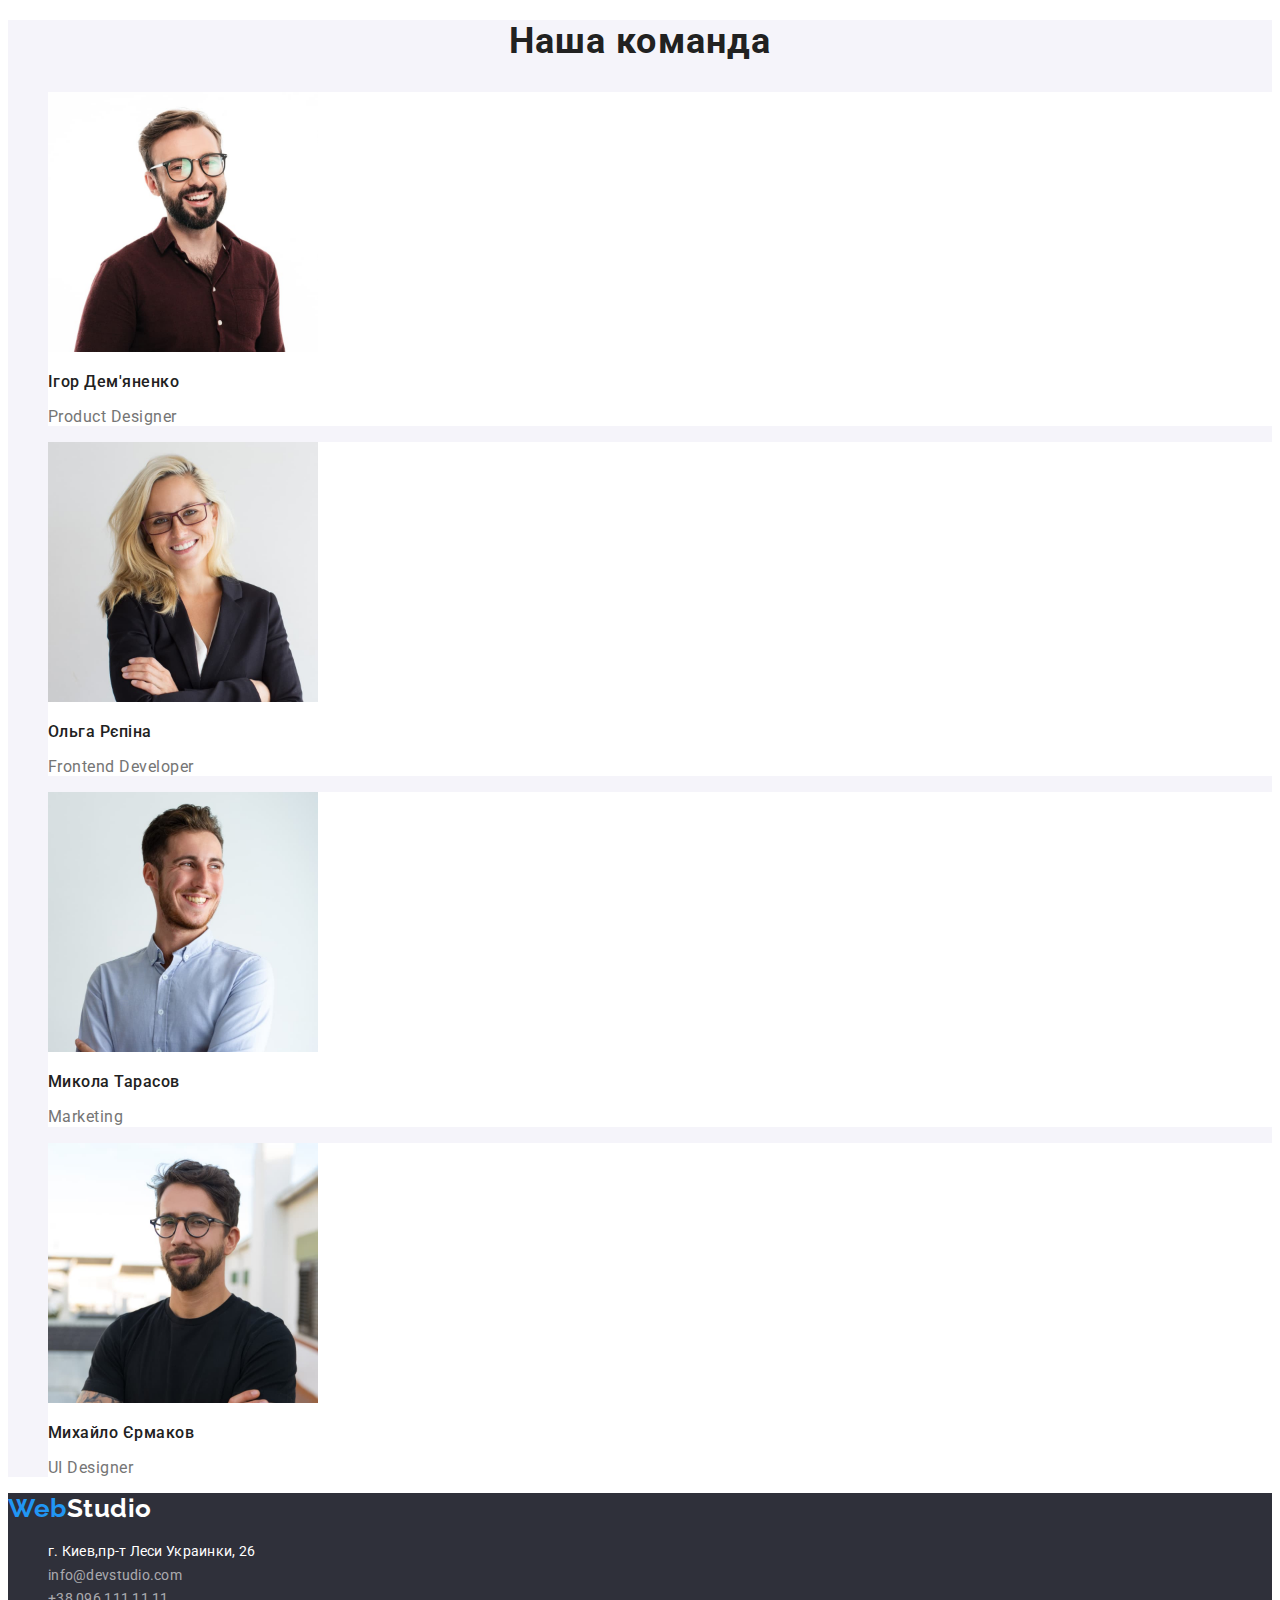
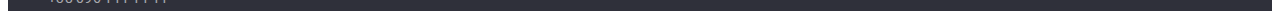
==== commit 11f139f9: "fix" ====
--- a/index.html
+++ b/index.html
@@ -43,7 +43,7 @@
       </section>
       <!--Особливості-->
       <section>
-        <h2 hidden>Особливості</h2>
+        <h2 class="visually-hidden">Особливості</h2>
         <ul class="features list">
           <li>
             <h3 class="features-titel">увага до деталей</h3>
@@ -100,22 +100,22 @@
       <section class="team">
         <h2 class="work-title">Наша команда</h2>
         <ul class="list">
-          <li>
+          <li class="list-item">
             <img src="./images/team1.jpg" alt="Ігор Дем'яненко" width="270" />
             <h3 class="team-name">Ігор Дем'яненко</h3>
             <p lang="en" class="job">Product Designer</p>
           </li>
-          <li>
+          <li class="list-item">
             <img src="./images/team2.jpg" alt="Ольга Рєпіна" width="270" />
             <h3 class="team-name">Ольга Рєпіна</h3>
             <p lang="en" class="job">Frontend Developer</p>
           </li>
-          <li>
+          <li class="list-item">
             <img src="./images/team3.jpg" alt="Микола Тарасов" width="270" />
             <h3 class="team-name">Микола Тарасов</h3>
             <p lang="en" class="job">Marketing</p>
           </li>
-          <li>
+          <li class="list-item">
             <img src="./images/team4.jpg" alt="Михайло Єрмаков" width="270" />
             <h3 class="team-name">Михайло Єрмаков</h3>
             <p lang="en" class="job">UI Designer</p>
@@ -124,7 +124,7 @@
       </section>
     </main>
     <!--Футер-->
-    <footer>
+    <footer class="bottom">
       <a href="./index.html" class="logo nav-link">Web<span class="logo-studio">Studio</span></a>
       <address class="contact-info">
         <ul class="list">
--- a/css/styles.css
+++ b/css/styles.css
@@ -77,8 +77,9 @@
 } */
 
 /*футер*/
-footer {
+.bottom {
   background: var(--footer-background);
+  font-family: inherit;
 }
 
 footer .logo-studio {
@@ -170,10 +171,15 @@
   letter-spacing: 0.03em;
 }
 
+.list-item {
+  background-color: var(--primary-white-color);
+}
+
 /* портфолио */
 
 /*фильтр*/
 .filter button {
+  font-family: inherit;
   font-weight: 500;
   font-size: 16px;
   line-height: 1.62;
@@ -204,3 +210,16 @@
   line-height: 1.88;
   letter-spacing: 0.03em;
 }
+
+.visually-hidden {
+  position: absolute;
+  white-space: nowrap;
+  width: 1px;
+  height: 1px;
+  overflow: hidden;
+  border: 0;
+  padding: 0;
+  clip: rect(0 0 0 0);
+  clip-path: inset(50%);
+  margin: -1px;
+}
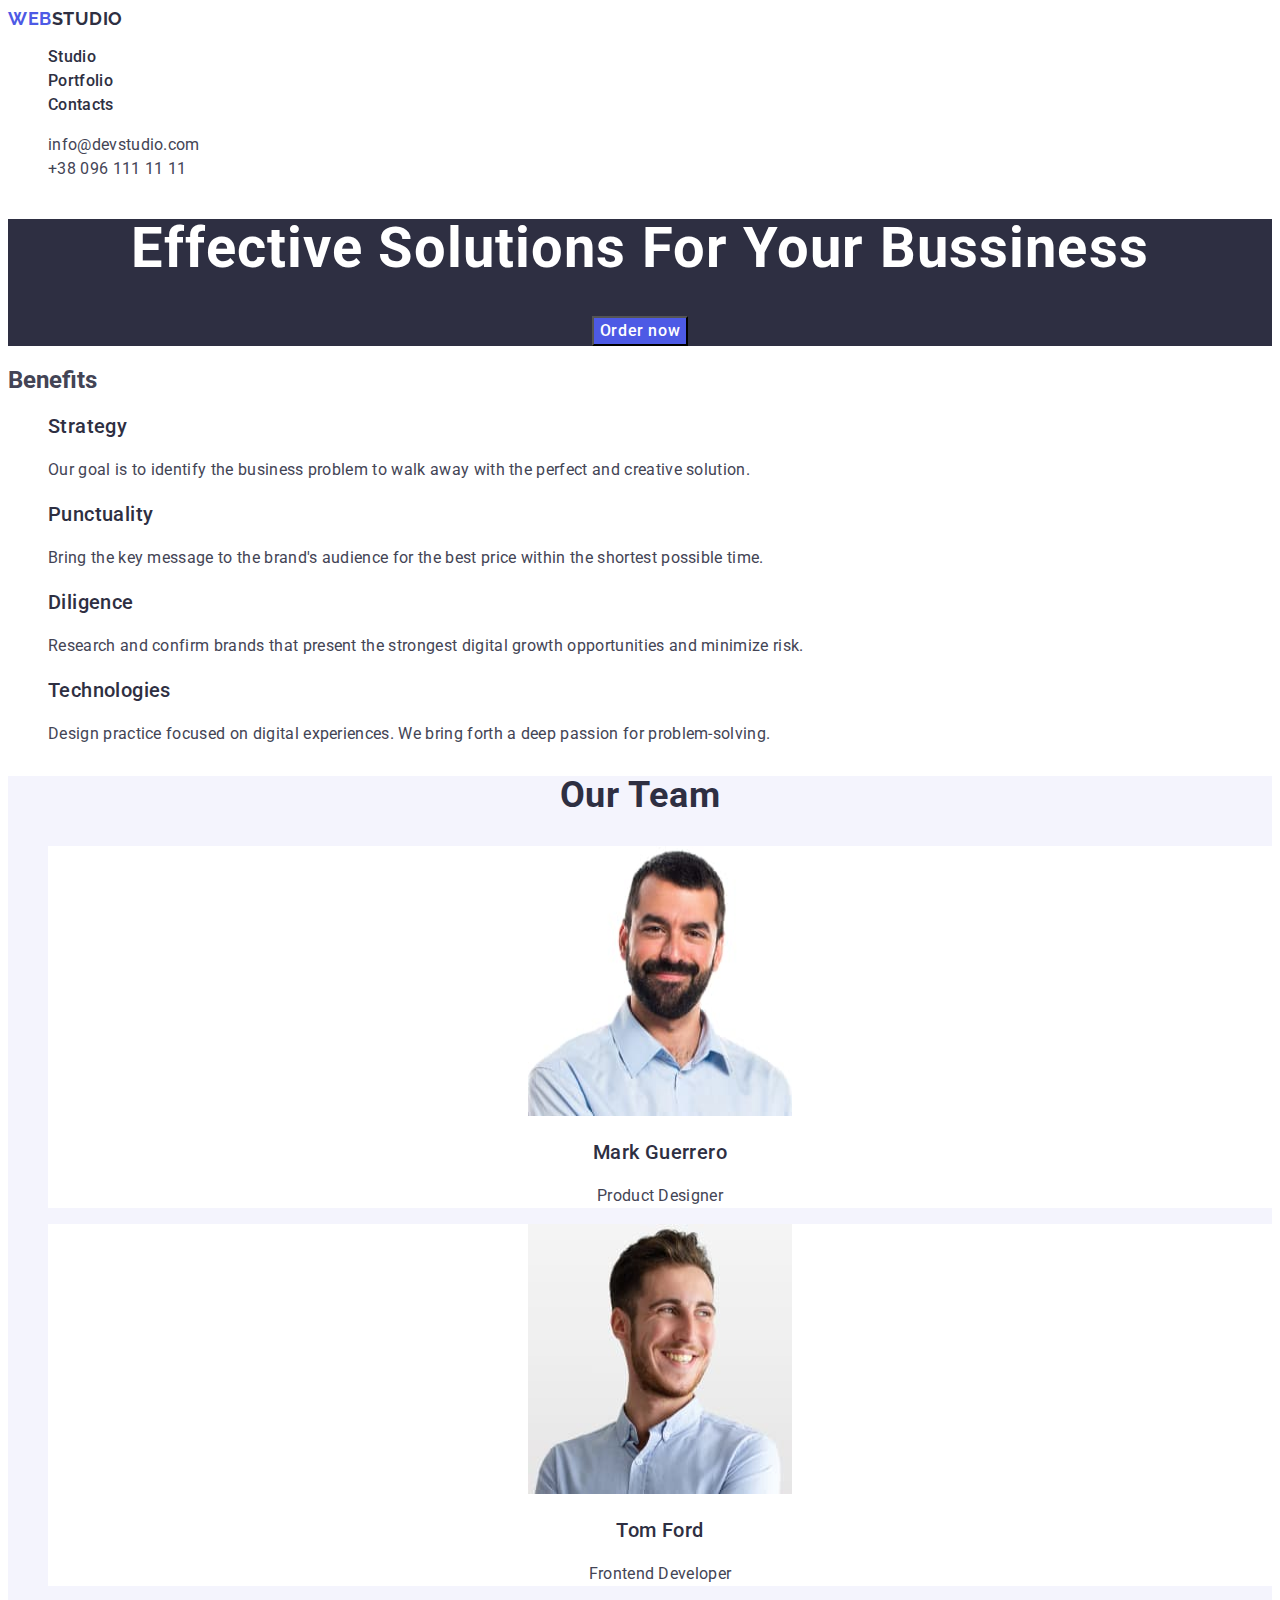
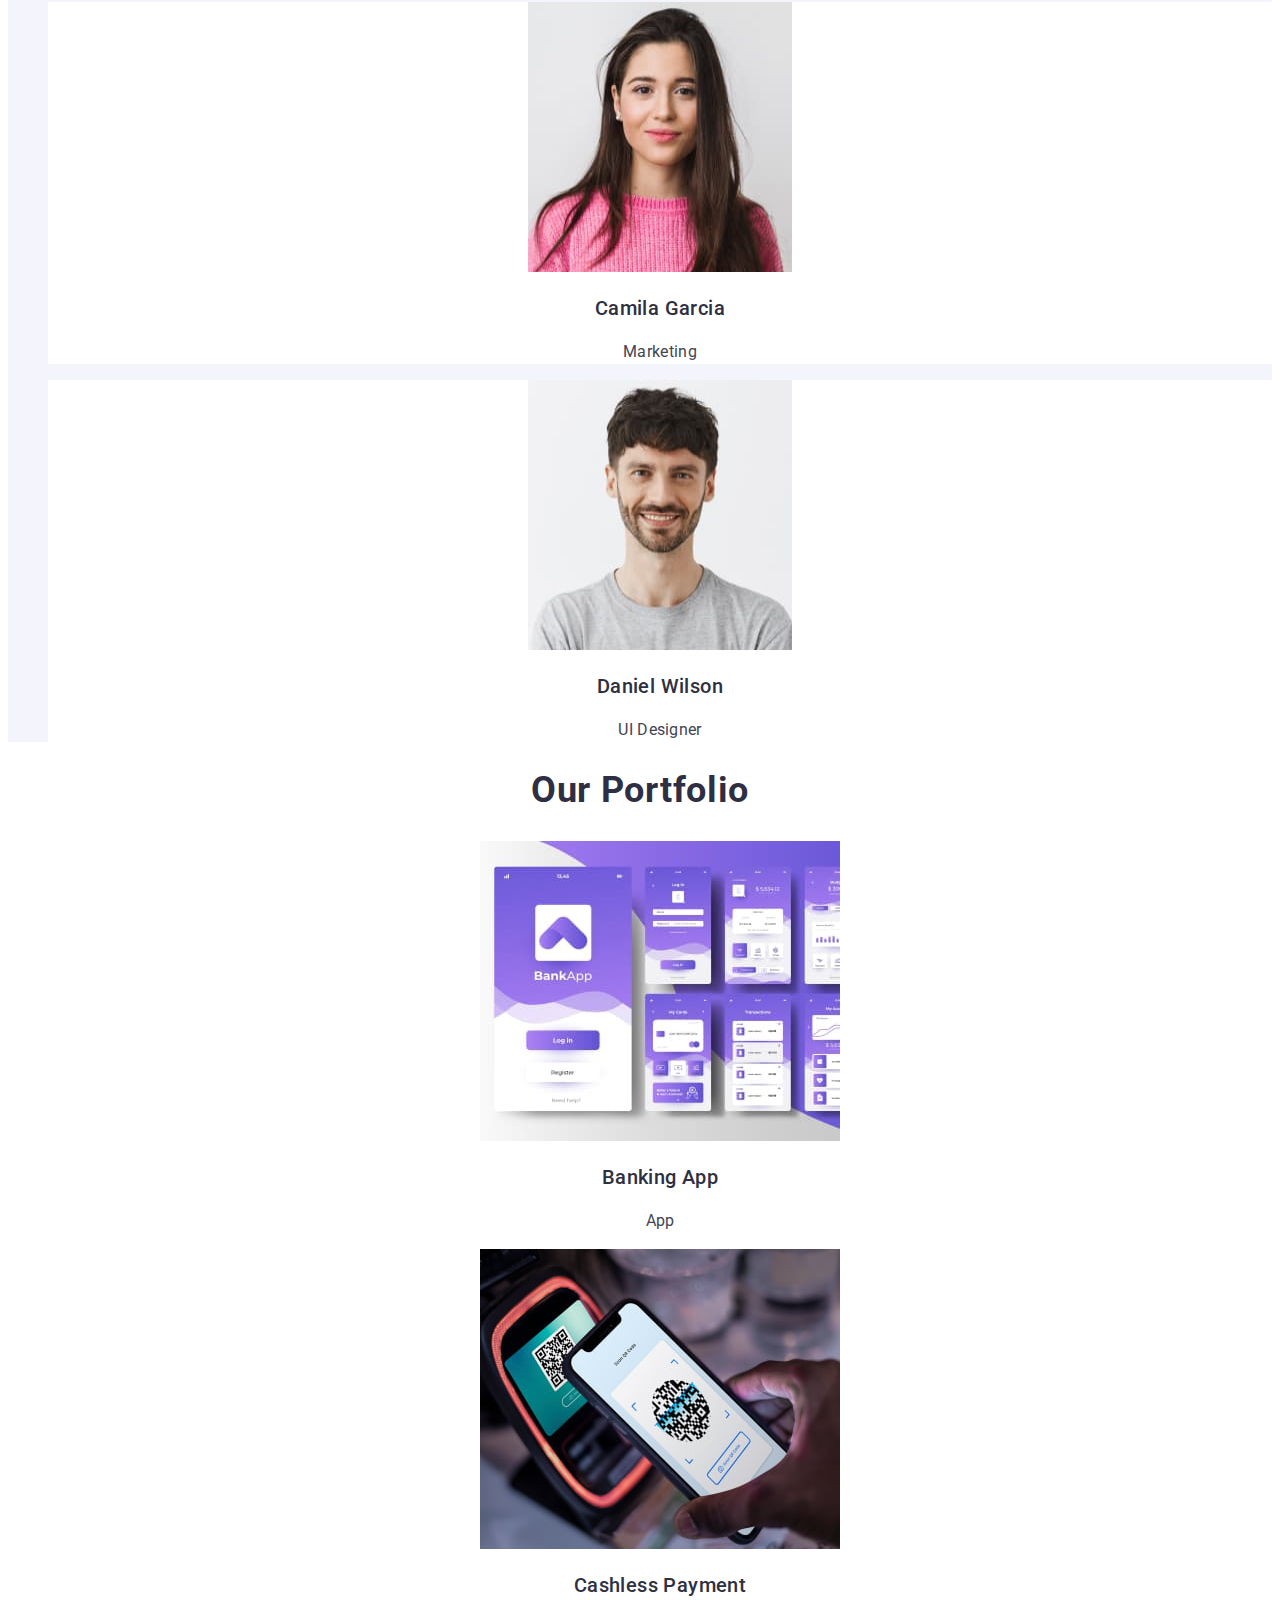
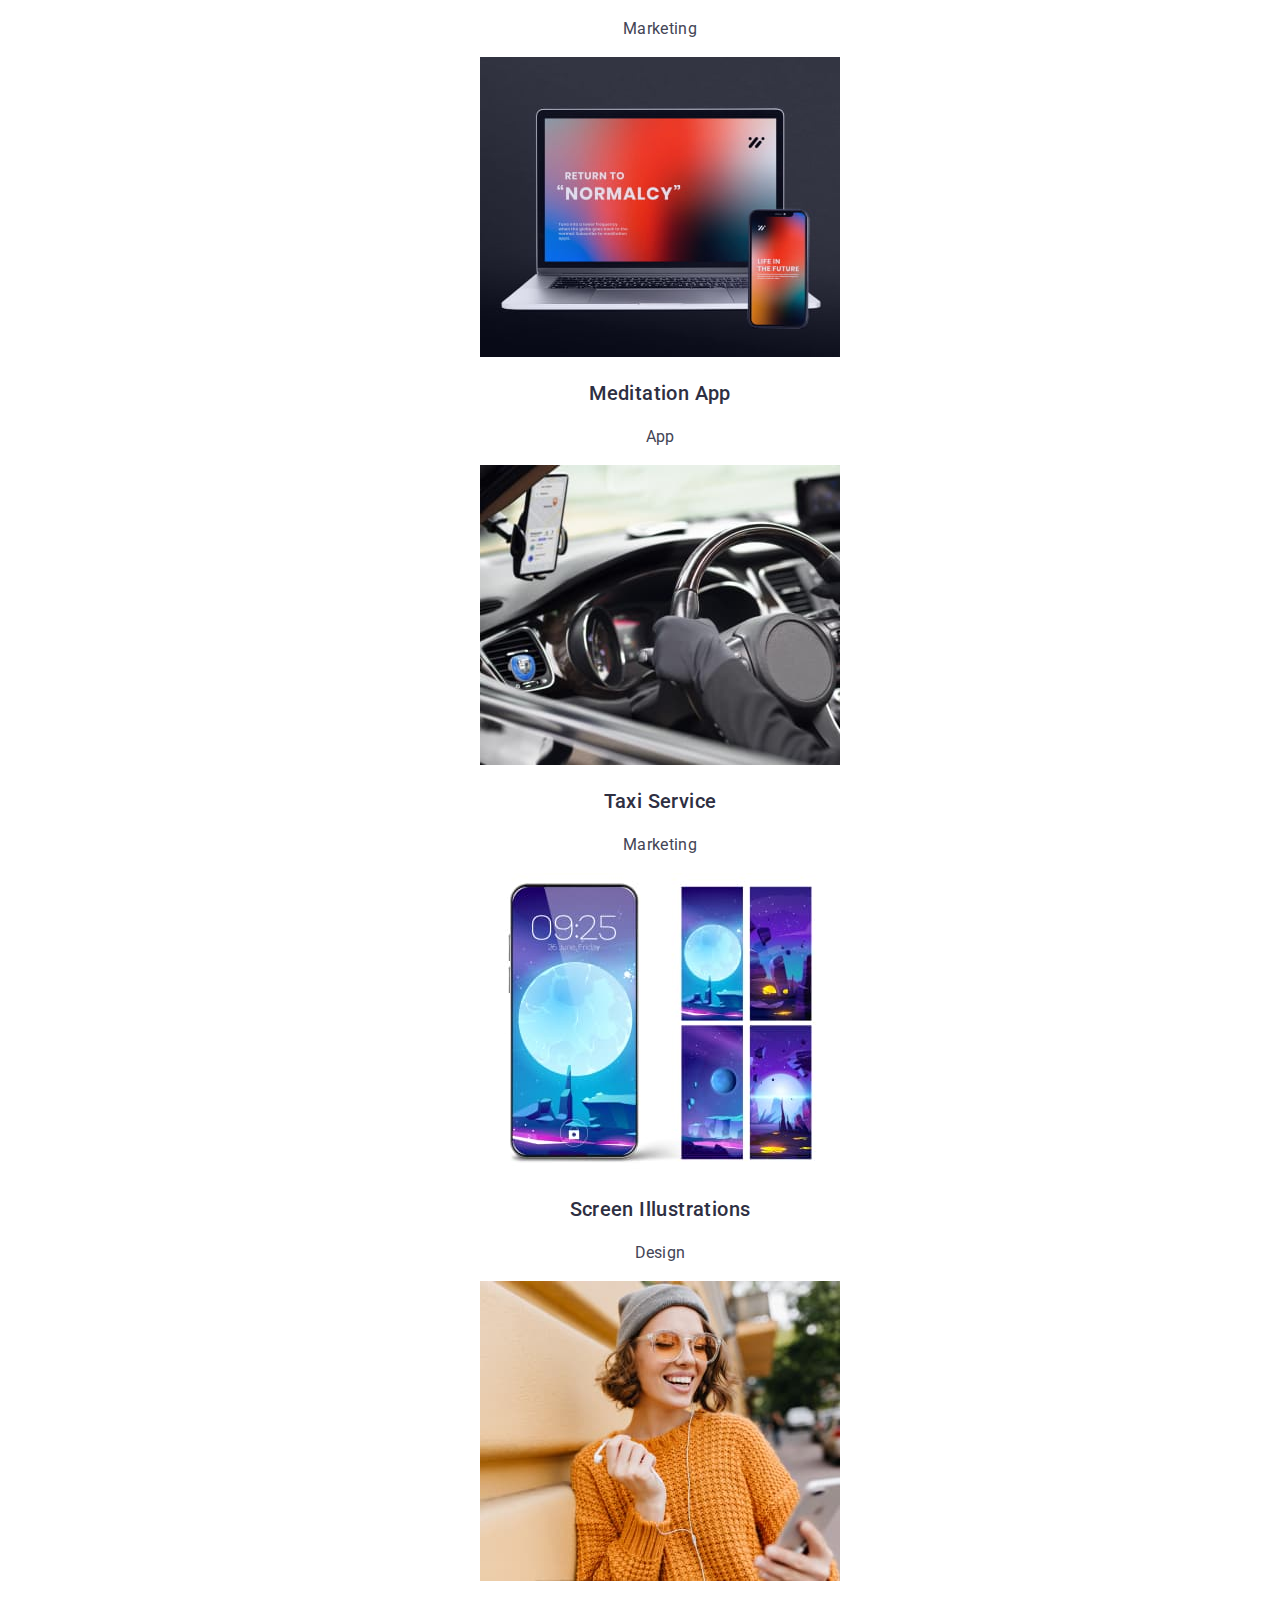
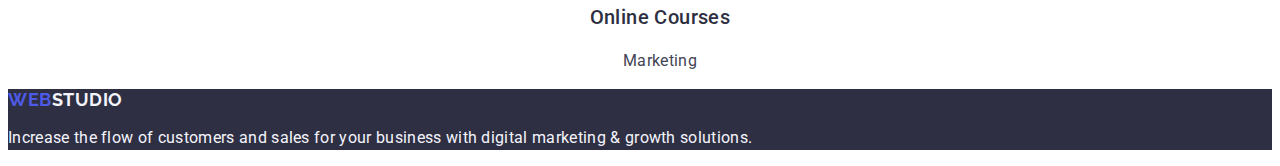
==== commit c1d3c44f: "mod for v5" ====
--- a/index.html
+++ b/index.html
@@ -1,148 +1,226 @@
 <!DOCTYPE html>
-<html lang="uk">
+<html lang="en">
   <head>
     <meta charset="UTF-8" />
     <meta http-equiv="X-UA-Compatible" content="IE=edge" />
     <meta name="viewport" content="width=device-width, initial-scale=1.0" />
-    <!-- шрифти:Raleway 700,Roboto 400 500 700 900, -->
     <link rel="preconnect" href="https://fonts.googleapis.com" />
     <link rel="preconnect" href="https://fonts.gstatic.com" crossorigin />
     <link
-      href="https://fonts.googleapis.com/css2?family=Raleway:wght@700&family=Roboto:wght@400;500;700;900&display=swap"
+      href="https://fonts.googleapis.com/css2?family=Raleway:wght@700&family=Roboto:wght@400;500;700&display=swap"
       rel="stylesheet"
     />
+    <link
+      rel="preconnect"
+      href="https://cdnjs.cloudflare.com/ajax/libs/modern-normalize/2.0.0/modern-normalize.css"
+    />
+    <!-- Styles connect again -->
+    <link rel="stylesheet" href="./css/styles.css" />
     <title>WebStudio</title>
-    <link rel="stylesheet" href="./css/styles.css" />
   </head>
-
   <body>
-    <!--Шапка-->
-    <header>
-      <nav class="page-nav">
-        <a href="./index.html" class="logo nav-link">Web<span class="logo-studio">Studio</span></a>
-
-        <ul class="list">
-          <li><a href="./index.html" class="current nav-link">Студія</a></li>
-          <li><a href="./portfolio.html" class="nav-link">Портфоліо</a></li>
-          <li><a href="" class="nav-link">Контакти</a></li>
+    <!--Page's header-->
+    <header class="page-header">
+      <nav class="menu">
+        <a class="head-logo link" href="./index.html">WEB<span class="logo-head">Studio</span></a>
+        <ul class="menu-list list">
+          <li><a class="menu-list-link link" href="./index.html">Studio</a></li>
+          <li><a class="menu-list-link link" href="">Portfolio</a></li>
+          <li><a class="menu-list-link link" href="">Contacts</a></li>
         </ul>
       </nav>
-
-      <ul class="contact-nav list">
-        <li><a class="nav-link" href="mailto:info@devstudio.com">info@devstudio.com</a></li>
-        <li><a class="nav-link" href="tel:+380961111111">+38 096 111 11 11</a></li>
-      </ul>
+      <address class="head-address">
+        <ul class="contact-list list">
+          <li>
+            <a class="contact-list-link link" href="mailto:info@devstudio.com"
+              >info@devstudio.com</a
+            >
+          </li>
+          <li>
+            <a class="contact-list-link link" href="tel:+380961111111">+38 096 111 11 11</a>
+          </li>
+        </ul>
+      </address>
     </header>
 
-    <main>
-      <!-- hero -->
-      <!--Ефективні рішення для вашого бізнесу-->
+    <!-- Main-->
+
+    <main class="main-info">
+      <!--- Hero & benetits section -->
+
       <section class="hero">
-        <h1 class="top">Ефективні рішення для вашого бізнесу</h1>
-        <button type="button">Замовити послугу</button>
-      </section>
-      <!--Особливості-->
-      <section>
-        <h2 class="visually-hidden">Особливості</h2>
-        <ul class="features list">
-          <li>
-            <h3 class="features-titel">увага до деталей</h3>
-            <p class="text">
-              Ідейні міркування, і навіть початок повсякденної роботи з формування позиції.
-            </p>
-          </li>
-          <li>
-            <h3 class="features-titel">пунктуальність</h3>
-            <p class="text">
-              Завдання організації, особливо рамки і місце навчання кадрів тягне у себе.
-            </p>
-          </li>
-          <li>
-            <h3 class="features-titel">планування</h3>
-            <p class="text">Так само консультація з широким активом значною мірою зумовлює.</p>
-          </li>
-          <li>
-            <h3 class="features-titel">сучасні технології</h3>
-            <p class="text">
-              Значимість цих проблем настільки очевидна, що реалізація планових завдань.
-            </p>
-          </li>
-        </ul>
-      </section>
-      <!--Чим ми займаємося-->
-      <section>
-        <h2 class="work-title">Чим ми займаємося</h2>
-        <ul class="list">
-          <li>
-            <img
-              src="./images/about1.jpg"
-              alt="програміст, який працює за робочим столом в офісі"
-              width="370"
-            />
-          </li>
-          <li>
-            <img
-              src="./images/about2.jpg"
-              alt="веб дизайнери розробляють додаток для смартфонів, команда творців працює над інтерфейсом мобільних телефонів"
-              width="370"
-            />
-          </li>
-          <li>
-            <img
-              src="./images/about3.jpg"
-              alt="творчий художник веб-дизайну за робочим графічним планшетом вибирає колір"
-              width="370"
-            />
-          </li>
-        </ul>
-      </section>
-      <!--Наша команда-->
+        <h1 class="hero-title">Effective Solutions For Your Bussiness</h1>
+        <button class="hero-button button" type="button">Order now</button>
+      </section>
+      <section class="benefits">
+        <h2 class="benefit-title">Benefits</h2>
+        <ul class="benefits-list list">
+          <li class="benefits-list-item">
+            <h3 class="benefits-list-title">Strategy</h3>
+            <p class="benefits-list-text">
+              Our goal is to identify the business problem to walk away with the perfect and
+              creative solution.
+            </p>
+          </li>
+          <li class="benefits-list-item">
+            <h3 class="benefits-list-title">Punctuality</h3>
+            <p class="benefits-list-text">
+              Bring the key message to the brand's audience for the best price within the shortest
+              possible time.
+            </p>
+          </li>
+          <li class="benefits-list-item">
+            <h3 class="benefits-list-title">Diligence</h3>
+            <p class="benefits-list-text">
+              Research and confirm brands that present the strongest digital growth opportunities
+              and minimize risk.
+            </p>
+          </li>
+          <li class="benefits-list-item">
+            <h3 class="benefits-list-title">Technologies</h3>
+            <p class="benefits-list-text">
+              Design practice focused on digital experiences. We bring forth a deep passion for
+              problem-solving.
+            </p>
+          </li>
+        </ul>
+      </section>
+
+      <!-- Team section -->
+
       <section class="team">
-        <h2 class="work-title">Наша команда</h2>
-        <ul class="list">
-          <li class="list-item">
-            <img src="./images/team1.jpg" alt="Ігор Дем'яненко" width="270" />
-            <h3 class="team-name">Ігор Дем'яненко</h3>
-            <p lang="en" class="job">Product Designer</p>
-          </li>
-          <li class="list-item">
-            <img src="./images/team2.jpg" alt="Ольга Рєпіна" width="270" />
-            <h3 class="team-name">Ольга Рєпіна</h3>
-            <p lang="en" class="job">Frontend Developer</p>
-          </li>
-          <li class="list-item">
-            <img src="./images/team3.jpg" alt="Микола Тарасов" width="270" />
-            <h3 class="team-name">Микола Тарасов</h3>
-            <p lang="en" class="job">Marketing</p>
-          </li>
-          <li class="list-item">
-            <img src="./images/team4.jpg" alt="Михайло Єрмаков" width="270" />
-            <h3 class="team-name">Михайло Єрмаков</h3>
-            <p lang="en" class="job">UI Designer</p>
+        <h2 class="team-title">Our Team</h2>
+        <ul class="team-list list">
+          <li class="team-member">
+            <img
+              class="member-picture"
+              src="./images/employees/product-designer.jpg"
+              alt="Product Designer"
+              width="264"
+              height="270"
+            />
+            <h3 class="team-members-name">Mark Guerrero</h3>
+            <p class="team-member-text">Product Designer</p>
+          </li>
+          <li class="team-member">
+            <img
+              class="member-picture"
+              src="./images/employees/frontend-developer.jpg"
+              alt="Frontend Developer"
+              width="264"
+              height="270"
+            />
+            <h3 class="team-members-name">Tom Ford</h3>
+            <p class="team-member-text">Frontend Developer</p>
+          </li>
+          <li class="team-member">
+            <img
+              class="member-picture"
+              src="./images/employees/marketing.jpg"
+              alt="Marketing"
+              width="264"
+              height="270"
+            />
+            <h3 class="team-members-name">Camila Garcia</h3>
+            <p class="team-member-text">Marketing</p>
+          </li>
+          <li class="team-member">
+            <img
+              class="member-picture"
+              src="./images/employees/ui-designer.jpg"
+              alt="UI Designer"
+              width="264"
+              height="270"
+            />
+            <h3 class="team-members-name">Daniel Wilson</h3>
+            <p class="team-member-text">UI Designer</p>
+          </li>
+        </ul>
+      </section>
+
+      <!-- Section portfolio-->
+
+      <section class="portfolio">
+        <h2 class="portfolio-title">Our Portfolio</h2>
+        <ul class="portfolio-list list">
+          <li class="portfolio-list-item">
+            <img
+              class="portfolio-picture"
+              src="./images/services/banking-app.jpg"
+              alt="Banking App"
+              width="360"
+              height="300"
+            />
+            <h3 class="portfolio-name">Banking App</h3>
+            <p class="portfolio-text">App</p>
+          </li>
+          <li class="portfolio-list-item">
+            <img
+              class="portfolio-picture"
+              src="./images/services/cashless-payment.jpg"
+              alt="Cashless payment"
+              width="360"
+              height="300"
+            />
+            <h3 class="portfolio-name">Cashless Payment</h3>
+            <p class="portfolio-text">Marketing</p>
+          </li>
+          <li class="portfolio-list-item">
+            <img
+              class="portfolio-picture"
+              src="./images/services/meditation-app.jpg"
+              alt="Meditation App"
+              width="360"
+              height="300"
+            />
+            <h3 class="portfolio-name">Meditation App</h3>
+            <p class="portfolio-text">App</p>
+          </li>
+          <li class="portfolio-list-item">
+            <img
+              class="portfolio-picture"
+              src="./images/services/taxi-service.jpg"
+              alt="Taxi service"
+              width="360"
+              height="300"
+            />
+            <h3 class="portfolio-name">Taxi Service</h3>
+            <p class="portfolio-text">Marketing</p>
+          </li>
+          <li class="portfolio-list-item">
+            <img
+              class="portfolio-picture"
+              src="./images/services/screen-illustration.jpg"
+              alt="Screen illustration"
+              width="360"
+              height="300"
+            />
+            <h3 class="portfolio-name">Screen Illustrations</h3>
+            <p class="portfolio-text">Design</p>
+          </li>
+          <li class="portfolio-list-item">
+            <img
+              class="portfolio-picture"
+              src="./images/services/online-courses.jpg"
+              alt="Online courses"
+              width="360"
+              height="300"
+            />
+            <h3 class="portfolio-name">Online Courses</h3>
+            <p class="portfolio-text">Marketing</p>
           </li>
         </ul>
       </section>
     </main>
-    <!--Футер-->
-    <footer class="bottom">
-      <a href="./index.html" class="logo nav-link">Web<span class="logo-studio">Studio</span></a>
-      <address class="contact-info">
-        <ul class="list">
-          <li>
-            <a
-              class="nav-link nav-map"
-              href="https://goo.gl/maps/CPtrU1FHBa2aNyZL9"
-              target="_blank"
-              rel="noopener noreferrer nofollow"
-              >г. Киев,пр-т Леси Украинки, 26
-            </a>
-          </li>
-          <li><a class="nav-link" href="mailto:info@devstudio.com">info@devstudio.com</a></li>
-          <li><a class="nav-link" href="tel:+380961111111">+38 096 111 11 11</a></li>
-        </ul>
-      </address>
+
+    <!--Footer-->
+
+    <footer class="page-footer">
+      <a class="foot-logo link" href="./index.html">WEB<span class="logo-part">Studio</span></a>
+      <p class="foot-text">
+        Increase the flow of customers and sales for your business with digital marketing & growth
+        solutions.
+      </p>
     </footer>
   </body>
 </html>
-
-<!--тест-->
--- a/css/styles.css
+++ b/css/styles.css
@@ -1,225 +1,193 @@
-/* 
-font-family: 'Raleway', sans-serif;
-font-family: 'Roboto', sans-serif; 
-*/
+/* Звільняємо посилання від підкреслень та списки від маркерів */
 
-:root {
-  --primary-text-color: #757575;
-  --title-text-color: #212121;
-  --accent-color: #2196f3;
-  --primary-logo-color: #2196f3;
-  --secondary-logo-color: #000000;
-  --primary-white-color: #ffffff;
-  --footer-background: #2f303a;
-  --footer-contacts: rgba(255, 255, 255, 0.6);
-  --button-portfolio-background: #f5f4fa;
+.link {
+  text-decoration: none;
 }
-
-body {
-  font-family: Roboto, sans-serif;
-  color: var(--primary-text-color);
-  background-color: var(--primary-white-color);
-  letter-spacing: 0.03em;
-}
-
-.nav-link {
-  text-decoration: none;
-  font-style: normal;
-  font-weight: 500;
-  font-size: 14px;
-  line-height: 1.14;
-  letter-spacing: 0.02em;
-  color: var(--title-text-color);
-}
-
-.nav-link.current {
-  color: var(--accent-color);
-}
-
-.contact-nav .nav-link {
-  font-weight: 500;
-  font-size: 14px;
-  line-height: 1.14;
-  letter-spacing: 0.02em;
-  color: var(--primary-text-color);
-}
-
-.nav-link:hover,
-.nav-link:focus,
-.contact-info .nav-link:hover,
-.contact-info .nav-link:focus {
-  color: var(--accent-color);
-}
-
 .list {
   list-style-type: none;
 }
 
-.logo {
-  color: var(--primary-logo-color);
-  font-family: Raleway, sans-serif;
-  font-weight: 700;
-  font-size: 26px;
-  line-height: 1.2;
-}
+/* Для кнопки - ручка) та фон */
 
-.logo-studio {
-  font-family: Raleway, sans-serif;
-  font-weight: 700;
-  font-size: 26px;
-  line-height: 1.2;
-  color: var(--secondary-logo-color);
-}
-
-/* h2,
-h3 {
-  color: var(--title-text-color);
-} */
-
-/*футер*/
-.bottom {
-  background: var(--footer-background);
+button {
+  cursor: pointer;
   font-family: inherit;
 }
 
-footer .logo-studio {
-  color: var(--primary-white-color);
+/* Задаємо глобальний стиль */
+
+body {
+  font-family: 'Roboto', sans-serif;
+  color: #434455;
+  background-color: #ffffff;
 }
 
-.contact-info .nav-link {
-  text-decoration: none;
-  font-style: normal;
-  font-weight: 400;
-  font-size: 14px;
-  line-height: 1.7;
-  color: var(--footer-contacts);
+/* Header. Вибір шріфта, його ваги, розміру, коліру та ефекти hover/focus для посилання WebStudio. Зміна кольору слова Web */
+
+.head-logo {
+  font-family: 'Raleway', sans-serif;
+  font-weight: 700;
+  font-size: 18px;
+  text-transform: uppercase;
+  color: #4d5ae5;
+  line-height: 1.17;
+  letter-spacing: 0.03em;
+}
+.logo-head {
+  color: #2e2f42;
+}
+.head-logo:hover,
+.head-logo:focus {
+  color: #404bbf;
 }
 
-.contact-info .nav-map {
-  color: var(--primary-white-color);
+.head-address {
+  font-style: normal;
+}
+/* Зміни навігаційних посилань: колір, вага. Додавання ефектів hover/focus */
+
+.menu-list-link {
+  font-weight: 500;
+  color: #2e2f42;
+  line-height: 1.5;
+  letter-spacing: 0.02em;
+}
+.menu-list-link:hover,
+.menu-list-link:focus {
+  color: #404bbf;
+}
+/* Зміни контактних посилань: колір. Додавання ефектів hover/focus. Вага за замовчанням правильна. */
+
+.contact-list-link {
+  font-size: 16px;
+  line-height: 1.5;
+  letter-spacing: 0.02em;
+  color: #434455;
+}
+.contact-list-link:hover,
+.contact-list-link:focus {
+  color: #404bbf;
 }
 
-/*hero*/
+/* Кнопка. Зміна розміру шрифта, його ваги, кольору. Зміна фонового кольору. Задання розміру кнопки та ефектів hover/focus */
+
 .hero {
-  background-color: var(--footer-background);
+  background-color: #2e2f42;
+  color: #ffffff;
+  text-align: center;
+}
+.hero-title {
+  color: #ffffff;
+  font-size: 56px;
+  line-height: 1.07;
+  letter-spacing: 0.02em;
+}
+.hero-button {
+  font-weight: 500;
+  font-size: 16px;
+  color: #ffffff;
+  background-color: #4d5ae5;
+  line-height: 1.5;
+  letter-spacing: 0.04em;
+}
+.hero-button:hover,
+.hero-button:focus {
+  background-color: #404bbf;
 }
 
-.hero .top {
-  font-weight: 900;
-  font-size: 44px;
-  line-height: 1.36;
-  color: var(--primary-white-color);
-  text-align: center;
-  letter-spacing: 0.06em;
-  text-transform: uppercase;
+/* Секція Benefits */
+
+.benefits-list-title {
+  font-weight: 500;
+  font-size: 20px;
+  line-height: 1.2;
+  letter-spacing: 0.02em;
+  color: #2e2f42;
+}
+.benefits-list-text {
+  line-height: 1.5;
+  letter-spacing: 0.02em;
 }
 
-.hero button {
-  display: flex;
-  font-weight: 700;
-  font-size: 16px;
-  line-height: 1.88;
+/* Секція Team. Змінили фон секції, виправілі після цього фон комірок на білий та задали їх ширину. Текст вирівняли по центру як заголовка секції так і всередині комірок */
+
+.team {
+  background-color: #f4f4fd;
+}
+.team-title {
   text-align: center;
-  color: var(--primary-white-color);
-  background-color: var(--accent-color);
-  letter-spacing: 0.06em;
-  cursor: pointer;
+  font-size: 36px;
+  line-height: 1.11;
+  letter-spacing: 0.02em;
+  text-transform: capitalize;
+  color: #2e2f42;
 }
 
-.hero button:hover,
-.hero button:focus {
-  background-color: #188ce8;
+/* Ширину для класу team-member додав виключно для естетики. !!!НЕ ЗАБУТИ ВІДРЕДАГУВАТИ!!!*/
+
+.team-member {
+  background-color: #ffffff;
+  text-align: center;
+}
+.team-members-name {
+  font-weight: 500;
+  font-size: 20px;
+  line-height: 1.2;
+  letter-spacing: 0.02em;
+  color: #2e2f42;
+}
+.team-member-text {
+  line-height: 1.5;
+  letter-spacing: 0.02em;
 }
 
-.features-titel {
-  color: var(--title-text-color);
-  font-weight: 700;
-  font-size: 14px;
-  line-height: 1.14;
-  letter-spacing: 0.03em;
-  text-transform: uppercase;
+/* Секція portfolio */
+
+.portfolio-title {
+  text-align: center;
+  font-size: 36px;
+  line-height: 1.11;
+  letter-spacing: 0.02em;
+  text-transform: capitalize;
+  color: #2e2f42;
+}
+.portfolio-list-item {
+  text-align: center;
+}
+.portfolio-name {
+  font-weight: 500;
+  font-size: 20px;
+  line-height: 1.2;
+  letter-spacing: 0.02em;
+  color: #2e2f42;
+}
+.portfolio-text {
+  line-height: 1.5;
+  letter-spacing: 0.02em;
 }
 
-.features .text {
-  font-size: 14px;
-  line-height: 1.71;
+/* Footer. Змінено фон, колір лого та розмір його шрифту. Додані hover/focus */
+.page-footer {
+  background-color: #2e2f42;
+}
+.foot-logo {
+  font-family: 'Raleway', sans-serif;
+  font-weight: 700;
+  text-transform: uppercase;
+  line-height: 1.17;
   letter-spacing: 0.03em;
+  font-size: 18px;
+  color: #4d5ae5;
 }
-
-.work-title {
-  color: var(--title-text-color);
-  font-weight: 700;
-  font-size: 36px;
-  line-height: 1.17;
-  text-align: center;
-  letter-spacing: 0.03em;
+.foot-logo:hover,
+.foot-logo:focus {
+  color: #404bbf;
 }
-.team {
-  background-color: #f5f4fa;
+.logo-part {
+  color: #f4f4fd;
 }
-.team-name {
-  color: var(--title-text-color);
-  font-weight: 500;
-  font-size: 16px;
-  line-height: 1.19;
-  letter-spacing: 0.03em;
+.foot-text {
+  letter-spacing: 0.02em;
+  color: #f4f4fd;
+  line-height: 1.5;
 }
-
-.job {
-  font-size: 16px;
-  line-height: 1.19;
-  letter-spacing: 0.03em;
-}
-
-.list-item {
-  background-color: var(--primary-white-color);
-}
-
-/* портфолио */
-
-/*фильтр*/
-.filter button {
-  font-family: inherit;
-  font-weight: 500;
-  font-size: 16px;
-  line-height: 1.62;
-  color: var(--title-text-color);
-  background-color: var(--button-portfolio-background);
-  text-align: center;
-  letter-spacing: 0.03em;
-}
-
-.filter button:focus,
-.filter button:hover {
-  color: var(--primary-white-color);
-  background-color: var(--accent-color);
-  cursor: pointer;
-}
-
-.work-name {
-  color: var(--title-text-color);
-  font-weight: 700;
-  font-size: 18px;
-  line-height: 2;
-  letter-spacing: 0.06em;
-}
-
-.work-filter {
-  color: var(--primary-text-color);
-  font-size: 16px;
-  line-height: 1.88;
-  letter-spacing: 0.03em;
-}
-
-.visually-hidden {
-  position: absolute;
-  white-space: nowrap;
-  width: 1px;
-  height: 1px;
-  overflow: hidden;
-  border: 0;
-  padding: 0;
-  clip: rect(0 0 0 0);
-  clip-path: inset(50%);
-  margin: -1px;
-}
